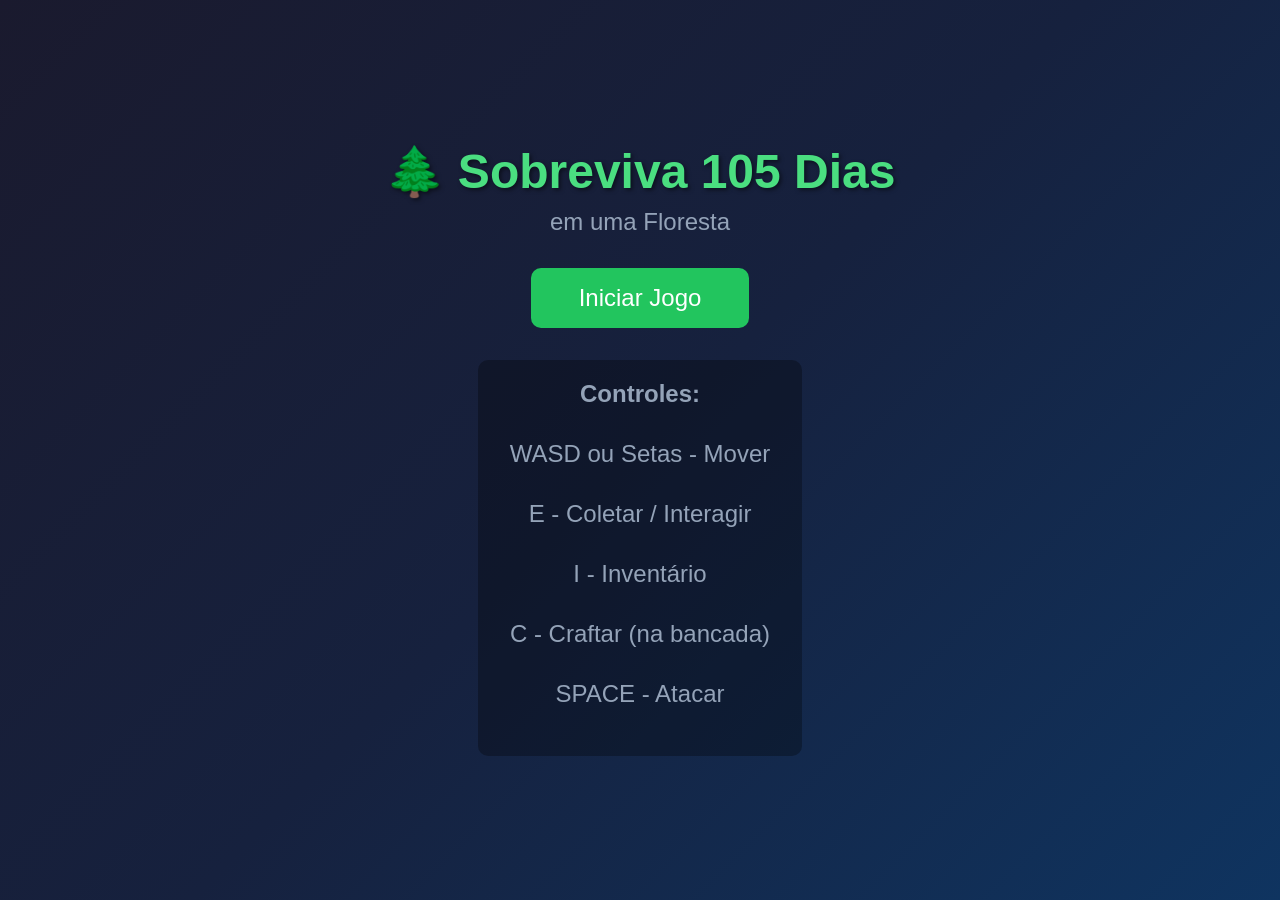
==== jogo/index.html @ 5883d492 "v1.11.3: criança resgatada agora aparece no mapa (x,y da cela)" ====
<!DOCTYPE html>
<html lang="pt-BR">
<head>
    <meta charset="UTF-8">
    <meta name="viewport" content="width=device-width, initial-scale=1.0, user-scalable=no">
    <title>Sobreviva 105 Dias em uma Floresta</title>
    <link rel="stylesheet" href="css/style.css">
    <link rel="manifest" href="../manifest.json">
    <meta name="theme-color" content="#22c55e">
    <meta name="apple-mobile-web-app-capable" content="yes">
    <meta name="apple-mobile-web-app-status-bar-style" content="black-translucent">
    <meta name="apple-mobile-web-app-title" content="Sobreviva 105">
    <link rel="apple-touch-icon" href="assets/icons/icon-192.png">
</head>
<body>
    <div id="game-container">
        <!-- Tela de Início -->
        <div id="start-screen">
            <h1>🌲 Sobreviva 105 Dias</h1>
            <p>em uma Floresta</p>
            <button id="start-btn">Iniciar Jogo</button>
            <button id="load-btn" class="hidden">Continuar Jogo</button>
            <div class="controls-info">
                <p><strong>Controles:</strong></p>
                <p>WASD ou Setas - Mover</p>
                <p>E - Coletar / Interagir</p>
                <p>I - Inventário</p>
                <p>C - Craftar (na bancada)</p>
                <p>SPACE - Atacar</p>
            </div>
        </div>

        <!-- Canvas do Jogo -->
        <canvas id="game-canvas" style="position: absolute; top: 0; left: 0; z-index: 1;"></canvas>

        <!-- UI do Jogo -->
        <div id="game-ui" class="hidden">
            <!-- Status Bars -->
            <div id="status-bars">
                <div class="status-bar">
                    <span class="label">❤️ Vida</span>
                    <div class="bar-container">
                        <div id="health-bar" class="bar health"></div>
                    </div>
                    <span id="health-value">100</span>
                </div>
                <div class="status-bar">
                    <span class="label">🍖 Fome</span>
                    <div class="bar-container">
                        <div id="hunger-bar" class="bar hunger"></div>
                    </div>
                    <span id="hunger-value">100</span>
                </div>
                <div class="status-bar">
                    <span class="label">💧 Sede</span>
                    <div class="bar-container">
                        <div id="thirst-bar" class="bar thirst"></div>
                    </div>
                    <span id="thirst-value">100</span>
                </div>
            </div>

            <!-- Day/Night Cycle -->
            <div id="time-display">
                <div id="day-counter">Dia: 1</div>
                <div id="time-icon">☀️</div>
                <div id="night-counter">Noites: 0</div>
            </div>

            <!-- Children Rescued -->
            <div id="children-display">
                <span>👧 Crianças: </span>
                <span id="children-count">0</span>
                <span>/ 6</span>
            </div>

            <!-- Quick Inventory -->
            <div id="quick-inventory">
                <div class="inventory-slot" data-slot="0"></div>
                <div class="inventory-slot" data-slot="1"></div>
                <div class="inventory-slot" data-slot="2"></div>
                <div class="inventory-slot" data-slot="3"></div>
                <div class="inventory-slot" data-slot="4"></div>
            </div>

            <!-- Minimap -->
            <canvas id="minimap" width="150" height="150"></canvas>

            <!-- Interaction Prompt -->
            <div id="interaction-prompt" class="hidden">
                Pressione <strong>E</strong> para interagir
            </div>

            <!-- Help Button -->
            <button id="help-btn">❓</button>

            <!-- Help Screen -->
            <div id="help-screen" class="hidden">
                <div class="help-panel">
                    <button class="help-close-x" id="close-help-x">✕</button>
                    <h2>❓ Ajuda</h2>
                    <div class="help-content">
                        <div class="help-section">
                            <h3>🎮 Controles</h3>
                            <div class="help-grid">
                                <div class="help-key">WASD / Setas</div><div class="help-desc">Mover</div>
                                <div class="help-key">E</div><div class="help-desc">Coletar / Interagir</div>
                                <div class="help-key">I</div><div class="help-desc">Inventário</div>
                                <div class="help-key">C</div><div class="help-desc">Craftar (na bancada)</div>
                                <div class="help-key">SPACE</div><div class="help-desc">Atacar</div>
                                <div class="help-key">ESC</div><div class="help-desc">Pausar</div>
                            </div>
                        </div>
                        <div class="help-section">
                            <h3>💡 Dicas</h3>
                            <ul>
                                <li>Interaja com <strong>árvores</strong> para cortar madeira</li>
                                <li>Interaja com <strong>pedras</strong> para coletar pedras</li>
                                <li>Interaja com <strong>arbustos</strong> para colher frutas</li>
                                <li>Interaja com <strong>grama alta</strong> para coletar fibra</li>
                                <li>Interaja com <strong>lagoas</strong> para beber água</li>
                                <li>Resgate as <strong>crianças</strong> perdidas na floresta</li>
                                <li>Crafte <strong>ferramentas</strong> para sobreviver</li>
                                <li>Construa <strong>cabanas</strong> para abrigar crianças</li>
                            </ul>
                        </div>
                        <div class="help-section help-credits">
                            <p><strong>Sobreviva 105 Dias em uma Floresta</strong></p>
                            <p>Versão <span id="game-version">1.11.3</span></p>
                            <p>Desenvolvido por <strong>Cláudio Torcato</strong></p>
                            <p>Idealizado por <strong>Eloá Torcato</strong></p>
                        </div>
                    </div>
                    <button id="close-help-btn">Fechar</button>
                </div>
            </div>
        </div>

        <!-- Inventory Screen -->
        <div id="inventory-screen" class="hidden">
            <div class="inventory-panel">
                <button class="inventory-close-x" id="close-inventory-x">✕</button>
                <h2>🎒 Inventário</h2>
                <div id="inventory-grid"></div>
                <div id="item-details">
                    <h3>Detalhes</h3>
                    <p id="item-name">Nenhum item selecionado</p>
                    <p id="item-description"></p>
                    <button id="use-item-btn" class="hidden">Usar</button>
                </div>
                <button id="close-inventory-btn">Fechar (I)</button>
            </div>
        </div>

        <!-- Crafting Screen -->
        <div id="crafting-screen" class="hidden">
            <div class="crafting-panel">
                <h2>🔨 Bancada de Trabalho</h2>
                <div class="crafting-layout">
                    <div id="recipe-list" class="recipe-list"></div>
                    <div id="recipe-detail" class="recipe-detail">
                        <p class="recipe-placeholder">Selecione uma receita para ver os detalhes</p>
                    </div>
                </div>
                <button id="close-crafting-btn">Fechar (C)</button>
            </div>
        </div>

        <!-- Cabin Screen -->
        <div id="cabin-screen" class="hidden">
            <div class="cabin-panel">
                <h2>🏠 Cabana</h2>
                <div class="cabin-layout">
                    <div class="cabin-section">
                        <h3>📦 Estoque da Cabana</h3>
                        <div id="cabin-storage-list" class="cabin-list"></div>
                    </div>
                    <div class="cabin-section">
                        <h3>👧 Crianças na Cabana</h3>
                        <div id="cabin-children-list" class="cabin-list"></div>
                        <h3>👣 Crianças Seguindo</h3>
                        <div id="cabin-following-list" class="cabin-list"></div>
                    </div>
                    <div class="cabin-section">
                        <h3>🎒 Seu Inventário</h3>
                        <div id="cabin-inventory-list" class="cabin-list"></div>
                    </div>
                </div>
                <button id="close-cabin-btn">Fechar</button>
            </div>
        </div>

        <!-- Pause Menu -->
        <div id="pause-menu" class="hidden">
            <div class="menu-panel">
                <h2>⏸️ Pausado</h2>
                <button id="resume-btn">Continuar</button>
                <button id="save-btn">Salvar</button>
                <button id="quit-btn">Sair</button>
            </div>
        </div>
    </div>

    <!-- Scripts -->
    <script src="js/utils.js"></script>
    <script src="js/input.js"></script>
    <script src="js/audio.js"></script>
    <script src="js/touch.js"></script>
    <script src="js/time.js"></script>
    <script src="js/inventory.js"></script>
    <script src="js/player.js"></script>
    <script src="js/world.js"></script>
    <script src="js/ui.js"></script>
    <script src="js/crafting.js"></script>
    <script src="js/cabin.js"></script>
    <script src="js/save.js"></script>
    <script src="js/game.js"></script>
    <script src="js/main.js"></script>
    <script>
        if ('serviceWorker' in navigator) {
            navigator.serviceWorker.register('../sw.js').catch(() => {});
        }
    </script>
</body>
</html>
---- jogo/css/style.css ----
/* Reset and Base */
* {
    margin: 0;
    padding: 0;
    box-sizing: border-box;
}

body {
    font-family: 'Segoe UI', Tahoma, Geneva, Verdana, sans-serif;
    background-color: #1a1a2e;
    color: #fff;
    overflow: hidden;
}

/* Game Container */
#game-container {
    width: 100vw;
    height: 100vh;
    position: relative;
}

/* Canvas */
#game-canvas {
    display: block;
    background-color: #2d5a27;
    image-rendering: pixelated;
}

/* Start Screen */
#start-screen {
    position: absolute;
    top: 0;
    left: 0;
    width: 100%;
    height: 100%;
    display: flex;
    flex-direction: column;
    justify-content: center;
    align-items: center;
    background: linear-gradient(135deg, #1a1a2e 0%, #16213e 50%, #0f3460 100%);
    z-index: 100;
}

#start-screen h1 {
    font-size: 3rem;
    color: #4ade80;
    text-shadow: 2px 2px 4px rgba(0,0,0,0.5);
    margin-bottom: 0.5rem;
}

#start-screen p {
    font-size: 1.5rem;
    color: #94a3b8;
    margin-bottom: 2rem;
}

#start-btn {
    padding: 1rem 3rem;
    font-size: 1.5rem;
    background-color: #22c55e;
    color: white;
    border: none;
    border-radius: 10px;
    cursor: pointer;
    transition: all 0.3s ease;
    margin-bottom: 2rem;
}

#start-btn:hover {
    background-color: #16a34a;
    transform: scale(1.05);
}

#load-btn {
    padding: 0.8rem 2.5rem;
    font-size: 1.2rem;
    background-color: #3b82f6;
    color: white;
    border: none;
    border-radius: 10px;
    cursor: pointer;
    transition: all 0.3s ease;
    margin-bottom: 2rem;
}

#load-btn:hover {
    background-color: #2563eb;
    transform: scale(1.05);
}

#load-btn.hidden {
    display: none;
}

.controls-info {
    background-color: rgba(0,0,0,0.3);
    padding: 1rem 2rem;
    border-radius: 10px;
    text-align: center;
}

.controls-info p {
    font-size: 1rem;
    margin: 0.3rem 0;
}

/* Game UI */
#game-ui {
    position: absolute;
    top: 0;
    left: 0;
    width: 100%;
    height: 100%;
    pointer-events: none;
    z-index: 2;
}

#game-ui > * {
    pointer-events: auto;
}

/* Status Bars */
#status-bars {
    position: absolute;
    top: 20px;
    left: 20px;
    display: flex;
    flex-direction: column;
    gap: 10px;
}

.status-bar {
    display: flex;
    align-items: center;
    gap: 10px;
    background-color: rgba(0,0,0,0.6);
    padding: 8px 12px;
    border-radius: 8px;
}

.status-bar .label {
    width: 80px;
    font-size: 0.9rem;
}

.bar-container {
    width: 150px;
    height: 20px;
    background-color: #374151;
    border-radius: 10px;
    overflow: hidden;
}

.bar {
    height: 100%;
    transition: width 0.3s ease;
}

.bar.health { background-color: #ef4444; }
.bar.hunger { background-color: #f97316; }
.bar.thirst { background-color: #3b82f6; }

.status-bar span:last-child {
    width: 35px;
    text-align: right;
    font-weight: bold;
}

/* Time Display */
#time-display {
    position: absolute;
    top: 20px;
    left: 50%;
    transform: translateX(-50%);
    display: flex;
    align-items: center;
    gap: 20px;
    background-color: rgba(0,0,0,0.6);
    padding: 10px 20px;
    border-radius: 10px;
}

#time-icon {
    font-size: 2rem;
}

#day-counter, #night-counter {
    font-size: 1.1rem;
    font-weight: bold;
}

/* Children Display */
#children-display {
    position: absolute;
    top: 20px;
    right: 200px;
    background-color: rgba(0,0,0,0.6);
    padding: 10px 15px;
    border-radius: 10px;
    font-size: 1.1rem;
}

#children-count {
    color: #f472b6;
    font-weight: bold;
    font-size: 1.3rem;
}

/* Quick Inventory */
#quick-inventory {
    position: absolute;
    bottom: 20px;
    left: 50%;
    transform: translateX(-50%);
    display: flex;
    gap: 8px;
}

.inventory-slot {
    width: 60px;
    height: 60px;
    background-color: rgba(0,0,0,0.6);
    border: 2px solid #4b5563;
    border-radius: 8px;
    display: flex;
    justify-content: center;
    align-items: center;
    font-size: 1.5rem;
    cursor: pointer;
    transition: all 0.2s ease;
}

.inventory-slot:hover {
    border-color: #60a5fa;
}

.inventory-slot.selected {
    border-color: #fbbf24;
    background-color: rgba(251, 191, 36, 0.2);
}

/* Minimap */
#minimap {
    position: absolute;
    bottom: 20px;
    right: 20px;
    border: 3px solid #4b5563;
    border-radius: 8px;
    background-color: rgba(0,0,0,0.5);
}

/* Interaction Prompt */
#interaction-prompt {
    position: absolute;
    bottom: 100px;
    left: 50%;
    transform: translateX(-50%);
    background-color: rgba(0,0,0,0.8);
    padding: 10px 20px;
    border-radius: 8px;
    font-size: 1rem;
}

/* Help Button */
#help-btn {
    position: absolute;
    top: 20px;
    right: 20px;
    width: 40px;
    height: 40px;
    border-radius: 50%;
    background-color: rgba(0,0,0,0.6);
    border: 2px solid #6b7280;
    color: #fff;
    font-size: 1.2rem;
    cursor: pointer;
    z-index: 55;
    transition: all 0.2s ease;
    display: flex;
    align-items: center;
    justify-content: center;
}

#help-btn:hover {
    background-color: rgba(0,0,0,0.8);
    border-color: #60a5fa;
    transform: scale(1.1);
}

/* Help Screen */
#help-screen {
    position: absolute;
    top: 0;
    left: 0;
    width: 100%;
    height: 100%;
    background-color: rgba(0,0,0,0.8);
    display: flex;
    justify-content: center;
    align-items: center;
    z-index: 60;
}

.help-panel {
    background-color: #1f2937;
    padding: 30px;
    border-radius: 15px;
    min-width: 450px;
    max-width: 600px;
    max-height: 80vh;
    overflow-y: auto;
    position: relative;
}

.help-panel h2 {
    color: #60a5fa;
    text-align: center;
    margin-bottom: 20px;
}

.help-close-x {
    position: absolute;
    top: 10px;
    right: 15px;
    background: none;
    border: none;
    color: #9ca3af;
    font-size: 1.5rem;
    cursor: pointer;
}

.help-close-x:hover {
    color: #fff;
}

.help-section {
    margin-bottom: 20px;
}

.help-section h3 {
    color: #f59e0b;
    margin-bottom: 10px;
    font-size: 1.1rem;
}

.help-grid {
    display: grid;
    grid-template-columns: 120px 1fr;
    gap: 6px 12px;
}

.help-key {
    background-color: #374151;
    padding: 4px 10px;
    border-radius: 6px;
    font-family: monospace;
    font-weight: bold;
    text-align: center;
    color: #e5e7eb;
}

.help-desc {
    color: #d1d5db;
    display: flex;
    align-items: center;
}

.help-section ul {
    list-style: none;
    padding: 0;
}

.help-section li {
    color: #d1d5db;
    padding: 3px 0;
    font-size: 0.95rem;
}

.help-section li::before {
    content: '▸ ';
    color: #4ade80;
}

.help-credits {
    text-align: center;
    background-color: #111827;
    border-radius: 10px;
    padding: 15px;
}

.help-credits p {
    color: #9ca3af;
    margin: 4px 0;
    font-size: 0.9rem;
}

.help-credits p:first-child {
    color: #e5e7eb;
    font-size: 1rem;
    margin-bottom: 5px;
}

#close-help-btn {
    width: 100%;
    padding: 10px;
    background-color: #374151;
    color: #e5e7eb;
    border: 1px solid #4b5563;
    border-radius: 8px;
    cursor: pointer;
    font-size: 1rem;
}

#close-help-btn:hover {
    background-color: #4b5563;
}

/* Inventory Screen */
#inventory-screen {
    position: absolute;
    top: 0;
    left: 0;
    width: 100%;
    height: 100%;
    background-color: rgba(0,0,0,0.8);
    display: flex;
    justify-content: center;
    align-items: center;
    z-index: 50;
}

.inventory-panel {
    background-color: #1f2937;
    padding: 30px;
    border-radius: 15px;
    display: flex;
    flex-direction: column;
    gap: 20px;
    max-height: 80vh;
    overflow-y: auto;
    position: relative;
}

/* Botão fechar (X) fixo no canto superior direito */
.inventory-close-x {
    position: absolute;
    top: 10px;
    right: 10px;
    width: 36px;
    height: 36px;
    border-radius: 50%;
    border: 2px solid #ef4444;
    background: rgba(239, 68, 68, 0.2);
    color: #ef4444;
    font-size: 1.2rem;
    font-weight: bold;
    cursor: pointer;
    display: flex;
    justify-content: center;
    align-items: center;
    z-index: 60;
    transition: background 0.2s;
    -webkit-tap-highlight-color: transparent;
    touch-action: manipulation;
}

.inventory-close-x:active {
    background: rgba(239, 68, 68, 0.5);
}

.inventory-panel h2 {
    margin-bottom: 20px;
    color: #60a5fa;
}

#inventory-grid {
    display: grid;
    grid-template-columns: repeat(5, 60px);
    grid-template-rows: repeat(3, 60px);
    gap: 8px;
}

#item-details {
    width: 200px;
    padding: 15px;
    background-color: #111827;
    border-radius: 10px;
}

#item-details h3 {
    color: #9ca3af;
    margin-bottom: 10px;
}

#item-name {
    font-size: 1.2rem;
    font-weight: bold;
    margin-bottom: 10px;
}

#item-description {
    color: #9ca3af;
    font-size: 0.9rem;
    margin-bottom: 15px;
}

#use-item-btn, #close-inventory-btn {
    padding: 10px 20px;
    font-size: 1rem;
    background-color: #3b82f6;
    color: white;
    border: none;
    border-radius: 8px;
    cursor: pointer;
    transition: background-color 0.2s;
}

#use-item-btn:hover, #close-inventory-btn:hover {
    background-color: #2563eb;
}

/* Pause Menu */
#pause-menu {
    position: absolute;
    top: 0;
    left: 0;
    width: 100%;
    height: 100%;
    background-color: rgba(0,0,0,0.8);
    display: flex;
    justify-content: center;
    align-items: center;
    z-index: 60;
}

.menu-panel {
    background-color: #1f2937;
    padding: 40px;
    border-radius: 15px;
    text-align: center;
}

.menu-panel h2 {
    margin-bottom: 30px;
    font-size: 2rem;
}

.menu-panel button {
    display: block;
    width: 200px;
    padding: 15px;
    margin: 10px auto;
    font-size: 1.1rem;
    background-color: #374151;
    color: white;
    border: none;
    border-radius: 8px;
    cursor: pointer;
    transition: background-color 0.2s;
}

.menu-panel button:hover {
    background-color: #4b5563;
}

/* Crafting Screen */
#crafting-screen {
    position: absolute;
    top: 0;
    left: 0;
    width: 100%;
    height: 100%;
    background-color: rgba(0,0,0,0.8);
    display: flex;
    justify-content: center;
    align-items: center;
    z-index: 50;
}

.crafting-panel {
    background-color: #1f2937;
    padding: 30px;
    border-radius: 15px;
    display: flex;
    flex-direction: column;
    gap: 20px;
    min-width: 500px;
    max-width: 700px;
}

.crafting-panel h2 {
    color: #f59e0b;
    text-align: center;
}

.crafting-layout {
    display: flex;
    gap: 20px;
    min-height: 300px;
}

.recipe-list {
    flex: 1;
    display: flex;
    flex-direction: column;
    gap: 8px;
    max-height: 350px;
    overflow-y: auto;
    padding-right: 8px;
}

.recipe-item {
    background-color: #374151;
    border: 2px solid #4b5563;
    border-radius: 8px;
    padding: 10px 12px;
    cursor: pointer;
    transition: all 0.2s ease;
}

.recipe-item:hover {
    border-color: #f59e0b;
    background-color: #4b5563;
}

.recipe-item.disabled {
    opacity: 0.5;
    cursor: not-allowed;
}

.recipe-item.disabled:hover {
    border-color: #4b5563;
    background-color: #374151;
}

.recipe-header {
    display: flex;
    justify-content: space-between;
    align-items: center;
    margin-bottom: 6px;
}

.recipe-name {
    font-weight: bold;
    font-size: 1rem;
}

.recipe-qty {
    color: #f59e0b;
    font-size: 0.85rem;
}

.recipe-ingredients {
    display: flex;
    gap: 8px;
    flex-wrap: wrap;
}

.recipe-ingredient {
    font-size: 0.8rem;
    padding: 2px 6px;
    border-radius: 4px;
    background-color: #1f2937;
}

.recipe-ingredient.enough {
    color: #4ade80;
}

.recipe-ingredient.missing {
    color: #ef4444;
}

.recipe-detail {
    flex: 1;
    background-color: #111827;
    border-radius: 10px;
    padding: 20px;
    display: flex;
    flex-direction: column;
    align-items: center;
    justify-content: center;
}

.recipe-placeholder {
    color: #6b7280;
    text-align: center;
}

.recipe-detail h3 {
    font-size: 1.3rem;
    margin-bottom: 8px;
}

.recipe-desc {
    color: #9ca3af;
    font-size: 0.9rem;
    margin-bottom: 12px;
    text-align: center;
}

.recipe-result-qty {
    color: #f59e0b;
    font-size: 0.85rem;
    margin-bottom: 12px;
}

.recipe-detail-ingredients {
    width: 100%;
    margin-bottom: 16px;
}

.detail-ingredient {
    padding: 4px 0;
    font-size: 0.95rem;
    border-bottom: 1px solid #374151;
}

.detail-ingredient.enough {
    color: #4ade80;
}

.detail-ingredient.missing {
    color: #ef4444;
}

#craft-btn {
    padding: 10px 30px;
    font-size: 1.1rem;
    background-color: #f59e0b;
    color: #1f2937;
    border: none;
    border-radius: 8px;
    cursor: pointer;
    font-weight: bold;
    transition: background-color 0.2s;
}

#craft-btn:hover {
    background-color: #d97706;
}

#craft-btn.disabled {
    background-color: #4b5563;
    color: #9ca3af;
    cursor: not-allowed;
}

#close-crafting-btn {
    padding: 10px 20px;
    font-size: 1rem;
    background-color: #374151;
    color: white;
    border: none;
    border-radius: 8px;
    cursor: pointer;
    transition: background-color 0.2s;
    align-self: center;
}

#close-crafting-btn:hover {
    background-color: #4b5563;
}

/* Cabin Screen */
#cabin-screen {
    position: absolute;
    top: 0;
    left: 0;
    width: 100%;
    height: 100%;
    background-color: rgba(0,0,0,0.8);
    display: flex;
    justify-content: center;
    align-items: center;
    z-index: 50;
}

.cabin-panel {
    background-color: #1f2937;
    padding: 30px;
    border-radius: 15px;
    display: flex;
    flex-direction: column;
    gap: 20px;
    min-width: 500px;
    max-width: 800px;
    max-height: 80vh;
    overflow-y: auto;
    position: relative;
}

.cabin-panel h2 {
    color: #a78bfa;
    text-align: center;
}

.cabin-layout {
    display: flex;
    gap: 16px;
    flex-wrap: wrap;
}

.cabin-section {
    flex: 1;
    min-width: 200px;
    background-color: #111827;
    border-radius: 10px;
    padding: 14px;
}

.cabin-section h3 {
    color: #9ca3af;
    font-size: 0.9rem;
    margin-bottom: 10px;
}

.cabin-list {
    display: flex;
    flex-direction: column;
    gap: 6px;
    max-height: 200px;
    overflow-y: auto;
}

.cabin-empty {
    color: #6b7280;
    font-size: 0.85rem;
    text-align: center;
    padding: 8px;
}

.cabin-item, .cabin-child {
    display: flex;
    justify-content: space-between;
    align-items: center;
    background-color: #1f2937;
    padding: 6px 10px;
    border-radius: 6px;
    font-size: 0.85rem;
}

.child-status {
    color: #9ca3af;
    font-size: 0.75rem;
}

.cabin-item-btn {
    padding: 4px 10px;
    border: none;
    border-radius: 4px;
    font-size: 0.8rem;
    cursor: pointer;
    transition: background 0.2s;
}

.cabin-item-btn.deposit {
    background-color: #3b82f6;
    color: white;
}

.cabin-item-btn.deposit:hover {
    background-color: #2563eb;
}

.cabin-item-btn.withdraw {
    background-color: #f59e0b;
    color: #1f2937;
}

.cabin-item-btn.withdraw:hover {
    background-color: #d97706;
}

.cabin-item-btn.send-child {
    background-color: #22c55e;
    color: white;
}

.cabin-item-btn.send-child:hover {
    background-color: #16a34a;
}

.cabin-item-btn.call-child {
    background-color: #ef4444;
    color: white;
}

.cabin-item-btn.call-child:hover {
    background-color: #dc2626;
}

/* Utility Classes */
.hidden {
    display: none !important;
}

/* Night Overlay */
#night-overlay {
    position: absolute;
    top: 0;
    left: 0;
    width: 100%;
    height: 100%;
    background-color: rgba(0, 0, 50, 0.5);
    pointer-events: none;
    opacity: 0;
    transition: opacity 1s ease;
}

/* Touch Controls */
#touch-controls {
    display: none;
    position: fixed;
    top: 0;
    left: 0;
    width: 100%;
    height: 100%;
    pointer-events: none;
    z-index: 1000;
}

#touch-controls.game-started {
    display: block;
}

/* Joystick */
#joystick-container {
    position: absolute;
    bottom: 100px;
    left: 40px;
    width: 150px;
    height: 150px;
    pointer-events: auto;
}

#joystick {
    width: 120px;
    height: 120px;
    background: rgba(255, 255, 255, 0.15);
    border: 3px solid rgba(255, 255, 255, 0.3);
    border-radius: 50%;
    position: absolute;
    top: 50%;
    left: 50%;
    transform: translate(-50%, -50%);
    display: flex;
    justify-content: center;
    align-items: center;
}

#joystick.active {
    background: rgba(255, 255, 255, 0.25);
    border-color: rgba(255, 255, 255, 0.5);
}

#joystick-knob {
    width: 50px;
    height: 50px;
    background: radial-gradient(circle, rgba(255, 255, 255, 0.9) 0%, rgba(255, 255, 255, 0.7) 100%);
    border-radius: 50%;
    box-shadow: 0 4px 15px rgba(0, 0, 0, 0.3);
    transition: transform 0.1s ease-out;
}

/* Action Buttons */
#action-buttons {
    position: absolute;
    bottom: 80px;
    right: 30px;
    display: flex;
    flex-direction: column;
    gap: 15px;
    pointer-events: auto;
}

.action-btn {
    width: 80px;
    height: 80px;
    border-radius: 50%;
    border: 3px solid rgba(255, 255, 255, 0.4);
    background: rgba(0, 0, 0, 0.4);
    color: white;
    display: flex;
    flex-direction: column;
    justify-content: center;
    align-items: center;
    cursor: pointer;
    transition: all 0.15s ease;
    -webkit-tap-highlight-color: transparent;
    touch-action: manipulation;
}

.action-btn:active {
    transform: scale(0.95);
    background: rgba(255, 255, 255, 0.2);
}

.action-btn .btn-icon {
    font-size: 1.8rem;
    line-height: 1;
}

.action-btn .btn-label {
    font-size: 0.7rem;
    margin-top: 4px;
    opacity: 0.9;
}

/* Specific button colors */
#btn-attack {
    background: rgba(220, 38, 38, 0.5);
    border-color: rgba(220, 38, 38, 0.7);
}

#btn-attack:active {
    background: rgba(220, 38, 38, 0.8);
}

#btn-interact {
    background: rgba(34, 197, 94, 0.5);
    border-color: rgba(34, 197, 94, 0.7);
}

#btn-interact:active {
    background: rgba(34, 197, 94, 0.8);
}

#btn-craft {
    background: rgba(245, 158, 11, 0.5);
    border-color: rgba(245, 158, 11, 0.7);
}

#btn-craft:active {
    background: rgba(245, 158, 11, 0.8);
}

#btn-inventory {
    background: rgba(59, 130, 246, 0.5);
    border-color: rgba(59, 130, 246, 0.7);
}

#btn-inventory:active {
    background: rgba(59, 130, 246, 0.8);
}

/* Auxiliary Buttons */
#aux-buttons {
    position: absolute;
    top: 15px;
    right: 15px;
    display: flex;
    gap: 10px;
    pointer-events: auto;
}

.aux-btn {
    width: 50px;
    height: 50px;
    border-radius: 12px;
    border: 2px solid rgba(255, 255, 255, 0.3);
    background: rgba(0, 0, 0, 0.4);
    color: white;
    display: flex;
    justify-content: center;
    align-items: center;
    font-size: 1.5rem;
    cursor: pointer;
    transition: all 0.15s ease;
    -webkit-tap-highlight-color: transparent;
    touch-action: manipulation;
}

.aux-btn:active {
    transform: scale(0.95);
    background: rgba(255, 255, 255, 0.2);
}

/* Touch Indicator */
#touch-indicator {
    position: absolute;
    bottom: 20px;
    left: 50%;
    transform: translateX(-50%);
    background: rgba(0, 0, 0, 0.7);
    padding: 10px 20px;
    border-radius: 20px;
    color: #4ade80;
    font-size: 0.9rem;
    animation: pulse 2s infinite;
    pointer-events: none;
}

/* Responsive adjustments for touch */
@media (hover: none) and (pointer: coarse) {
    /* Esconder instruções de teclado em dispositivos touch */
    .controls-info {
        display: none;
    }
    
    /* Ajustar interface do jogo */
    #game-ui {
        pointer-events: auto;
    }
    
    /* Ajustar tamanhos em telas pequenas */
    @media (max-width: 600px) {
        .action-btn {
            width: 70px;
            height: 70px;
        }
        
        .action-btn .btn-icon {
            font-size: 1.5rem;
        }
        
        #joystick-container {
            bottom: 80px;
            left: 20px;
            width: 130px;
            height: 130px;
        }
        
        #joystick {
            width: 100px;
            height: 100px;
        }
        
        #joystick-knob {
            width: 40px;
            height: 40px;
        }
        
        #action-buttons {
            bottom: 60px;
            right: 15px;
            gap: 10px;
        }
    }
}

/* Estilo para tela inicial em touch */
#start-screen .controls-info::after {
    content: ' ou use os controles touch na tela';
    display: none;
}

@media (hover: none) and (pointer: coarse) {
    #start-screen .controls-info::after {
        display: inline;
        color: #4ade80;
        margin-top: 10px;
    }
    
    /* Mover help-btn para o lado esquerdo para não sobrepor o botão de pausa */
    #help-btn {
        top: 15px;
        right: auto;
        left: 15px;
        width: 50px;
        height: 50px;
        border-radius: 12px;
        border: 2px solid rgba(255, 255, 255, 0.3);
        background: rgba(0, 0, 0, 0.4);
        font-size: 1.5rem;
        z-index: 100;
    }
}

/* Responsive */
@media (max-width: 768px) {
    .status-bar {
        padding: 6px 10px;
        gap: 8px;
    }
    .status-bar .label {
        width: 60px;
        font-size: 0.8rem;
    }
    .bar-container {
        width: 100px;
        height: 16px;
    }
    .status-bar span:last-child {
        width: 30px;
        font-size: 0.8rem;
    }
    
    #time-display {
        padding: 8px 14px;
        gap: 12px;
    }
    #time-icon {
        font-size: 1.5rem;
    }
    #day-counter, #night-counter {
        font-size: 0.9rem;
    }
    
    #children-display {
        right: 160px;
        font-size: 0.9rem;
        padding: 8px 12px;
    }
    
    .inventory-slot {
        width: 50px;
        height: 50px;
    }
    
    #minimap {
        width: 100px;
        height: 100px;
    }
}

@media (max-width: 600px) {
    #status-bars {
        top: 8px;
        left: 8px;
        gap: 3px;
    }
    .status-bar {
        padding: 2px 6px;
        gap: 5px;
    }
    .status-bar .label {
        width: 40px;
        font-size: 0.65rem;
    }
    .bar-container {
        width: 65px;
        height: 10px;
    }
    .status-bar span:last-child {
        width: 24px;
        font-size: 0.65rem;
    }
    
    #time-display {
        top: 8px;
        left: auto;
        right: 65px;
        transform: none;
        padding: 3px 8px;
        gap: 4px;
    }
    #time-icon {
        font-size: 1rem;
    }
    #day-counter, #night-counter {
        font-size: 0.65rem;
    }
    
    #help-btn {
        display: none;
    }
    
    #children-display {
        display: none;
    }
    
    #minimap {
        width: 80px;
        height: 80px;
        bottom: 10px;
        right: 10px;
    }
    
    #quick-inventory {
        gap: 4px;
        bottom: 10px;
    }
    .inventory-slot {
        width: 42px;
        height: 42px;
        font-size: 1.1rem;
    }
    
    #interaction-prompt {
        bottom: 70px;
        font-size: 0.8rem;
        padding: 6px 12px;
    }
}
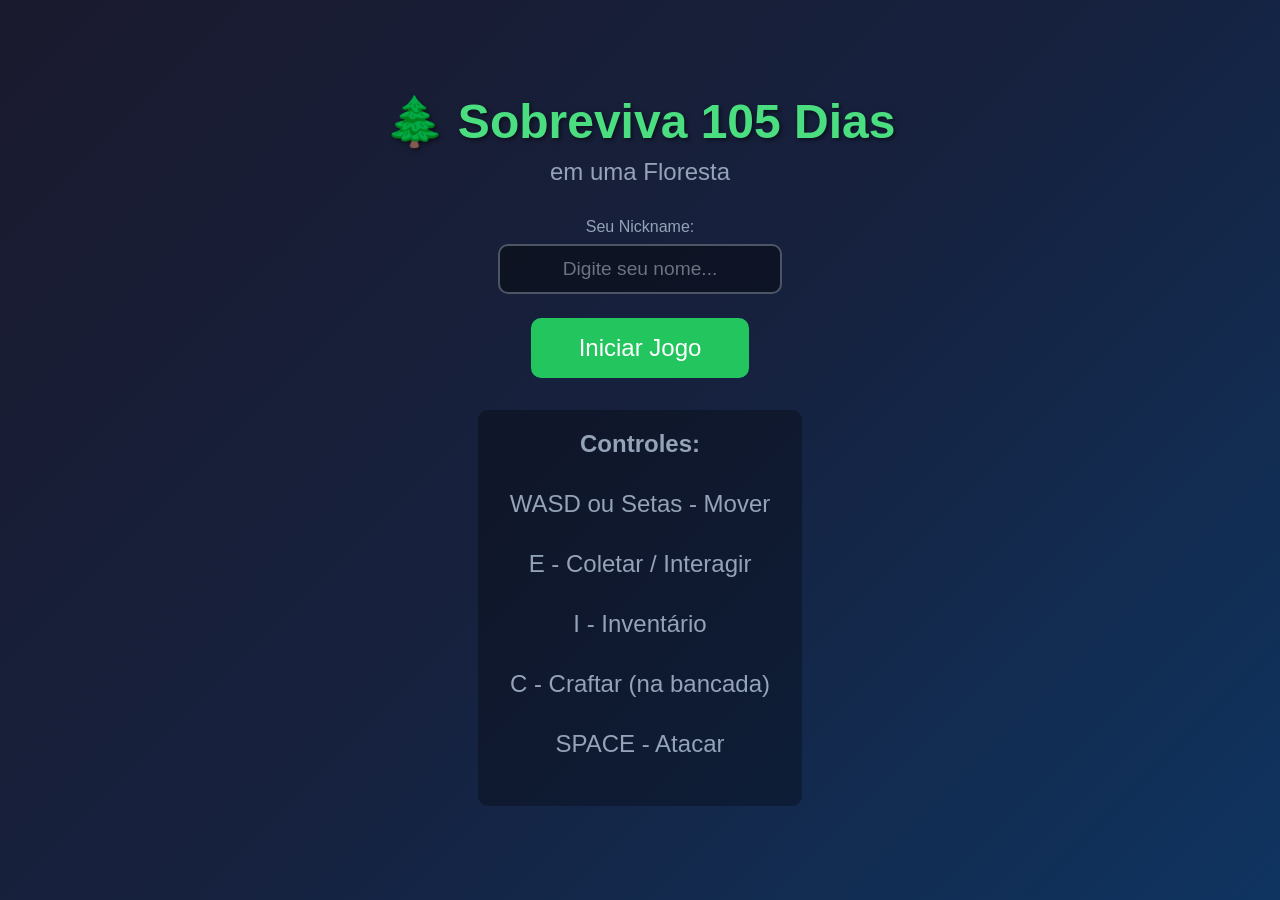
==== commit d8c46a43: "fix: Adicionar campo de nickname no index.html da pasta jogo - Corrige erro CORS que impedia carrega" ====
--- a/jogo/index.html
+++ b/jogo/index.html
@@ -1,225 +1,252 @@
-<!DOCTYPE html>
-<html lang="pt-BR">
-<head>
-    <meta charset="UTF-8">
-    <meta name="viewport" content="width=device-width, initial-scale=1.0, user-scalable=no">
-    <title>Sobreviva 105 Dias em uma Floresta</title>
-    <link rel="stylesheet" href="css/style.css">
-    <link rel="manifest" href="../manifest.json">
-    <meta name="theme-color" content="#22c55e">
-    <meta name="apple-mobile-web-app-capable" content="yes">
-    <meta name="apple-mobile-web-app-status-bar-style" content="black-translucent">
-    <meta name="apple-mobile-web-app-title" content="Sobreviva 105">
-    <link rel="apple-touch-icon" href="assets/icons/icon-192.png">
-</head>
-<body>
-    <div id="game-container">
-        <!-- Tela de Início -->
-        <div id="start-screen">
-            <h1>🌲 Sobreviva 105 Dias</h1>
-            <p>em uma Floresta</p>
-            <button id="start-btn">Iniciar Jogo</button>
-            <button id="load-btn" class="hidden">Continuar Jogo</button>
-            <div class="controls-info">
-                <p><strong>Controles:</strong></p>
-                <p>WASD ou Setas - Mover</p>
-                <p>E - Coletar / Interagir</p>
-                <p>I - Inventário</p>
-                <p>C - Craftar (na bancada)</p>
-                <p>SPACE - Atacar</p>
-            </div>
-        </div>
-
-        <!-- Canvas do Jogo -->
-        <canvas id="game-canvas" style="position: absolute; top: 0; left: 0; z-index: 1;"></canvas>
-
-        <!-- UI do Jogo -->
-        <div id="game-ui" class="hidden">
-            <!-- Status Bars -->
-            <div id="status-bars">
-                <div class="status-bar">
-                    <span class="label">❤️ Vida</span>
-                    <div class="bar-container">
-                        <div id="health-bar" class="bar health"></div>
-                    </div>
-                    <span id="health-value">100</span>
-                </div>
-                <div class="status-bar">
-                    <span class="label">🍖 Fome</span>
-                    <div class="bar-container">
-                        <div id="hunger-bar" class="bar hunger"></div>
-                    </div>
-                    <span id="hunger-value">100</span>
-                </div>
-                <div class="status-bar">
-                    <span class="label">💧 Sede</span>
-                    <div class="bar-container">
-                        <div id="thirst-bar" class="bar thirst"></div>
-                    </div>
-                    <span id="thirst-value">100</span>
-                </div>
-            </div>
-
-            <!-- Day/Night Cycle -->
-            <div id="time-display">
-                <div id="day-counter">Dia: 1</div>
-                <div id="time-icon">☀️</div>
-                <div id="night-counter">Noites: 0</div>
-            </div>
-
-            <!-- Children Rescued -->
-            <div id="children-display">
-                <span>👧 Crianças: </span>
-                <span id="children-count">0</span>
-                <span>/ 6</span>
-            </div>
-
-            <!-- Quick Inventory -->
-            <div id="quick-inventory">
-                <div class="inventory-slot" data-slot="0"></div>
-                <div class="inventory-slot" data-slot="1"></div>
-                <div class="inventory-slot" data-slot="2"></div>
-                <div class="inventory-slot" data-slot="3"></div>
-                <div class="inventory-slot" data-slot="4"></div>
-            </div>
-
-            <!-- Minimap -->
-            <canvas id="minimap" width="150" height="150"></canvas>
-
-            <!-- Interaction Prompt -->
-            <div id="interaction-prompt" class="hidden">
-                Pressione <strong>E</strong> para interagir
-            </div>
-
-            <!-- Help Button -->
-            <button id="help-btn">❓</button>
-
-            <!-- Help Screen -->
-            <div id="help-screen" class="hidden">
-                <div class="help-panel">
-                    <button class="help-close-x" id="close-help-x">✕</button>
-                    <h2>❓ Ajuda</h2>
-                    <div class="help-content">
-                        <div class="help-section">
-                            <h3>🎮 Controles</h3>
-                            <div class="help-grid">
-                                <div class="help-key">WASD / Setas</div><div class="help-desc">Mover</div>
-                                <div class="help-key">E</div><div class="help-desc">Coletar / Interagir</div>
-                                <div class="help-key">I</div><div class="help-desc">Inventário</div>
-                                <div class="help-key">C</div><div class="help-desc">Craftar (na bancada)</div>
-                                <div class="help-key">SPACE</div><div class="help-desc">Atacar</div>
-                                <div class="help-key">ESC</div><div class="help-desc">Pausar</div>
-                            </div>
-                        </div>
-                        <div class="help-section">
-                            <h3>💡 Dicas</h3>
-                            <ul>
-                                <li>Interaja com <strong>árvores</strong> para cortar madeira</li>
-                                <li>Interaja com <strong>pedras</strong> para coletar pedras</li>
-                                <li>Interaja com <strong>arbustos</strong> para colher frutas</li>
-                                <li>Interaja com <strong>grama alta</strong> para coletar fibra</li>
-                                <li>Interaja com <strong>lagoas</strong> para beber água</li>
-                                <li>Resgate as <strong>crianças</strong> perdidas na floresta</li>
-                                <li>Crafte <strong>ferramentas</strong> para sobreviver</li>
-                                <li>Construa <strong>cabanas</strong> para abrigar crianças</li>
-                            </ul>
-                        </div>
-                        <div class="help-section help-credits">
-                            <p><strong>Sobreviva 105 Dias em uma Floresta</strong></p>
-                            <p>Versão <span id="game-version">1.11.3</span></p>
-                            <p>Desenvolvido por <strong>Cláudio Torcato</strong></p>
-                            <p>Idealizado por <strong>Eloá Torcato</strong></p>
-                        </div>
-                    </div>
-                    <button id="close-help-btn">Fechar</button>
-                </div>
-            </div>
-        </div>
-
-        <!-- Inventory Screen -->
-        <div id="inventory-screen" class="hidden">
-            <div class="inventory-panel">
-                <button class="inventory-close-x" id="close-inventory-x">✕</button>
-                <h2>🎒 Inventário</h2>
-                <div id="inventory-grid"></div>
-                <div id="item-details">
-                    <h3>Detalhes</h3>
-                    <p id="item-name">Nenhum item selecionado</p>
-                    <p id="item-description"></p>
-                    <button id="use-item-btn" class="hidden">Usar</button>
-                </div>
-                <button id="close-inventory-btn">Fechar (I)</button>
-            </div>
-        </div>
-
-        <!-- Crafting Screen -->
-        <div id="crafting-screen" class="hidden">
-            <div class="crafting-panel">
-                <h2>🔨 Bancada de Trabalho</h2>
-                <div class="crafting-layout">
-                    <div id="recipe-list" class="recipe-list"></div>
-                    <div id="recipe-detail" class="recipe-detail">
-                        <p class="recipe-placeholder">Selecione uma receita para ver os detalhes</p>
-                    </div>
-                </div>
-                <button id="close-crafting-btn">Fechar (C)</button>
-            </div>
-        </div>
-
-        <!-- Cabin Screen -->
-        <div id="cabin-screen" class="hidden">
-            <div class="cabin-panel">
-                <h2>🏠 Cabana</h2>
-                <div class="cabin-layout">
-                    <div class="cabin-section">
-                        <h3>📦 Estoque da Cabana</h3>
-                        <div id="cabin-storage-list" class="cabin-list"></div>
-                    </div>
-                    <div class="cabin-section">
-                        <h3>👧 Crianças na Cabana</h3>
-                        <div id="cabin-children-list" class="cabin-list"></div>
-                        <h3>👣 Crianças Seguindo</h3>
-                        <div id="cabin-following-list" class="cabin-list"></div>
-                    </div>
-                    <div class="cabin-section">
-                        <h3>🎒 Seu Inventário</h3>
-                        <div id="cabin-inventory-list" class="cabin-list"></div>
-                    </div>
-                </div>
-                <button id="close-cabin-btn">Fechar</button>
-            </div>
-        </div>
-
-        <!-- Pause Menu -->
-        <div id="pause-menu" class="hidden">
-            <div class="menu-panel">
-                <h2>⏸️ Pausado</h2>
-                <button id="resume-btn">Continuar</button>
-                <button id="save-btn">Salvar</button>
-                <button id="quit-btn">Sair</button>
-            </div>
-        </div>
-    </div>
-
-    <!-- Scripts -->
-    <script src="js/utils.js"></script>
-    <script src="js/input.js"></script>
-    <script src="js/audio.js"></script>
-    <script src="js/touch.js"></script>
-    <script src="js/time.js"></script>
-    <script src="js/inventory.js"></script>
-    <script src="js/player.js"></script>
-    <script src="js/world.js"></script>
-    <script src="js/ui.js"></script>
-    <script src="js/crafting.js"></script>
-    <script src="js/cabin.js"></script>
-    <script src="js/save.js"></script>
-    <script src="js/game.js"></script>
-    <script src="js/main.js"></script>
-    <script>
-        if ('serviceWorker' in navigator) {
-            navigator.serviceWorker.register('../sw.js').catch(() => {});
-        }
-    </script>
-</body>
-</html>
+<!DOCTYPE html>
+<html lang="pt-BR">
+<head>
+    <meta charset="UTF-8">
+    <meta name="viewport" content="width=device-width, initial-scale=1.0, user-scalable=no">
+    <title>Sobreviva 105 Dias em uma Floresta</title>
+    <link rel="stylesheet" href="css/style.css">
+    <link rel="manifest" href="../manifest.json">
+    <meta name="theme-color" content="#22c55e">
+    <meta name="apple-mobile-web-app-capable" content="yes">
+    <meta name="apple-mobile-web-app-status-bar-style" content="black-translucent">
+    <meta name="apple-mobile-web-app-title" content="Sobreviva 105">
+    <link rel="apple-touch-icon" href="assets/icons/icon-192.png">
+</head>
+<body>
+    <div id="game-container">
+        <!-- Tela de Início -->
+        <div id="start-screen">
+            <h1>🌲 Sobreviva 105 Dias</h1>
+            <p>em uma Floresta</p>
+            <div class="nickname-container">
+                <label for="nickname-input">Seu Nickname:</label>
+                <input type="text" id="nickname-input" placeholder="Digite seu nome..." maxlength="20">
+            </div>
+            <button id="start-btn">Iniciar Jogo</button>
+            <button id="load-btn" class="hidden">Continuar Jogo</button>
+            <div class="controls-info">
+                <p><strong>Controles:</strong></p>
+                <p>WASD ou Setas - Mover</p>
+                <p>E - Coletar / Interagir</p>
+                <p>I - Inventário</p>
+                <p>C - Craftar (na bancada)</p>
+                <p>SPACE - Atacar</p>
+            </div>
+        </div>
+
+        <!-- Canvas do Jogo -->
+        <canvas id="game-canvas" style="position: absolute; top: 0; left: 0; z-index: 1;"></canvas>
+
+        <!-- UI do Jogo -->
+        <div id="game-ui" class="hidden">
+            <!-- Status Bars -->
+            <div id="status-bars">
+                <div class="status-bar">
+                    <span class="label">❤️ Vida</span>
+                    <div class="bar-container">
+                        <div id="health-bar" class="bar health"></div>
+                    </div>
+                    <span id="health-value">100</span>
+                </div>
+                <div class="status-bar">
+                    <span class="label">🍖 Fome</span>
+                    <div class="bar-container">
+                        <div id="hunger-bar" class="bar hunger"></div>
+                    </div>
+                    <span id="hunger-value">100</span>
+                </div>
+                <div class="status-bar">
+                    <span class="label">💧 Sede</span>
+                    <div class="bar-container">
+                        <div id="thirst-bar" class="bar thirst"></div>
+                    </div>
+                    <span id="thirst-value">100</span>
+                </div>
+            </div>
+
+            <!-- Day/Night Cycle -->
+            <div id="time-display">
+                <div id="day-counter">Dia: 1</div>
+                <div id="time-icon">☀️</div>
+                <div id="night-counter">Noites: 0</div>
+            </div>
+
+            <!-- Children Rescued -->
+            <div id="children-display">
+                <span>👧 Crianças: </span>
+                <span id="children-count">0</span>
+                <span>/ 6</span>
+            </div>
+
+            <!-- Quick Inventory -->
+            <div id="quick-inventory">
+                <div class="inventory-slot" data-slot="0"></div>
+                <div class="inventory-slot" data-slot="1"></div>
+                <div class="inventory-slot" data-slot="2"></div>
+                <div class="inventory-slot" data-slot="3"></div>
+                <div class="inventory-slot" data-slot="4"></div>
+            </div>
+
+            <!-- Minimap -->
+            <canvas id="minimap" width="150" height="150"></canvas>
+
+            <!-- Interaction Prompt -->
+            <div id="interaction-prompt" class="hidden">
+                Pressione <strong>E</strong> para interagir
+            </div>
+
+            <!-- Player Nickname Display -->
+            <div id="player-nickname-display" class="hidden">
+                <span id="player-nickname"></span>
+            </div>
+
+            <!-- Help Button -->
+            <button id="help-btn">❓</button>
+
+            <!-- Help Screen -->
+            <div id="help-screen" class="hidden">
+                <div class="help-panel">
+                    <button class="help-close-x" id="close-help-x">✕</button>
+                    <h2>❓ Ajuda</h2>
+                    <div class="help-content">
+                        <div class="help-section">
+                            <h3>🎮 Controles</h3>
+                            <div class="help-grid">
+                                <div class="help-key">WASD / Setas</div><div class="help-desc">Mover</div>
+                                <div class="help-key">E</div><div class="help-desc">Coletar / Interagir</div>
+                                <div class="help-key">I</div><div class="help-desc">Inventário</div>
+                                <div class="help-key">C</div><div class="help-desc">Craftar (na bancada)</div>
+                                <div class="help-key">SPACE</div><div class="help-desc">Atacar</div>
+                                <div class="help-key">ESC</div><div class="help-desc">Pausar</div>
+                            </div>
+                        </div>
+                        <div class="help-section">
+                            <h3>💡 Dicas</h3>
+                            <ul>
+                                <li>Interaja com <strong>árvores</strong> para cortar madeira</li>
+                                <li>Interaja com <strong>pedras</strong> para coletar pedras</li>
+                                <li>Interaja com <strong>arbustos</strong> para colher frutas</li>
+                                <li>Interaja com <strong>grama alta</strong> para coletar fibra</li>
+                                <li>Interaja com <strong>lagoas</strong> para beber água</li>
+                                <li>Resgate as <strong>crianças</strong> perdidas na floresta</li>
+                                <li>Crafte <strong>ferramentas</strong> para sobreviver</li>
+                                <li>Construa <strong>cabanas</strong> para abrigar crianças</li>
+                            </ul>
+                        </div>
+                        <div class="help-section help-credits">
+                            <p><strong>Sobreviva 105 Dias em uma Floresta</strong></p>
+                            <p>Versão <span id="game-version">1.13.0</span></p>
+                            <p>Desenvolvido por <strong>Cláudio Torcato</strong></p>
+                            <p>Idealizado por <strong>Eloá Torcato</strong></p>
+                        </div>
+                    </div>
+                    <button id="close-help-btn">Fechar</button>
+                </div>
+            </div>
+        </div>
+
+        <!-- Inventory Screen -->
+        <div id="inventory-screen" class="hidden">
+            <div class="inventory-panel">
+                <button class="inventory-close-x" id="close-inventory-x">✕</button>
+                <h2>🎒 Inventário</h2>
+                <div id="inventory-grid"></div>
+                <div id="item-details">
+                    <h3>Detalhes</h3>
+                    <p id="item-name">Nenhum item selecionado</p>
+                    <p id="item-description"></p>
+                    <button id="use-item-btn" class="hidden">Usar</button>
+                </div>
+                <button id="close-inventory-btn">Fechar (I)</button>
+            </div>
+        </div>
+
+        <!-- Crafting Screen -->
+        <div id="crafting-screen" class="hidden">
+            <div class="crafting-panel">
+                <h2>🔨 Bancada de Trabalho</h2>
+                <div class="crafting-layout">
+                    <div id="recipe-list" class="recipe-list"></div>
+                    <div id="recipe-detail" class="recipe-detail">
+                        <p class="recipe-placeholder">Selecione uma receita para ver os detalhes</p>
+                    </div>
+                </div>
+                <button id="close-crafting-btn">Fechar (C)</button>
+            </div>
+        </div>
+
+        <!-- Cabin Screen -->
+        <div id="cabin-screen" class="hidden">
+            <div class="cabin-panel">
+                <h2>🏠 Cabana</h2>
+                <div class="cabin-layout">
+                    <div class="cabin-section">
+                        <h3>📦 Estoque da Cabana</h3>
+                        <div id="cabin-storage-list" class="cabin-list"></div>
+                    </div>
+                    <div class="cabin-section">
+                        <h3>👧 Crianças na Cabana</h3>
+                        <div id="cabin-children-list" class="cabin-list"></div>
+                        <h3>👣 Crianças Seguindo</h3>
+                        <div id="cabin-following-list" class="cabin-list"></div>
+                    </div>
+                    <div class="cabin-section">
+                        <h3>🎒 Seu Inventário</h3>
+                        <div id="cabin-inventory-list" class="cabin-list"></div>
+                    </div>
+                </div>
+                <button id="close-cabin-btn">Fechar</button>
+            </div>
+        </div>
+
+        <!-- Child Bag Screen -->
+        <div id="child-bag-screen" class="hidden">
+            <div class="cabin-panel">
+                <h2>👶 Saco da <span id="child-bag-name"></span></h2>
+                <div class="cabin-layout">
+                    <div class="cabin-section">
+                        <h3>🎒 Saco da Criança</h3>
+                        <div id="child-bag-storage" class="cabin-list"></div>
+                    </div>
+                    <div class="cabin-section">
+                        <h3>🎒 Seu Inventário</h3>
+                        <div id="child-bag-inventory" class="cabin-list"></div>
+                    </div>
+                </div>
+                <button id="close-child-bag-btn">Fechar</button>
+            </div>
+        </div>
+
+        <!-- Pause Menu -->
+        <div id="pause-menu" class="hidden">
+            <div class="menu-panel">
+                <h2>⏸️ Pausado</h2>
+                <button id="resume-btn">Continuar</button>
+                <button id="save-btn">Salvar</button>
+                <button id="quit-btn">Sair</button>
+            </div>
+        </div>
+    </div>
+
+    <!-- Scripts -->
+    <script src="js/utils.js"></script>
+    <script src="js/input.js"></script>
+    <script src="js/audio.js"></script>
+    <script src="js/touch.js"></script>
+    <script src="js/time.js"></script>
+    <script src="js/inventory.js"></script>
+    <script src="js/player.js"></script>
+    <script src="js/world.js"></script>
+    <script src="js/ui.js"></script>
+    <script src="js/crafting.js"></script>
+    <script src="js/cabin.js"></script>
+    <script src="js/save.js"></script>
+    <script src="js/game.js"></script>
+    <script src="js/main.js"></script>
+    <script>
+        if ('serviceWorker' in navigator) {
+            navigator.serviceWorker.register('../sw.js').catch(() => {});
+        }
+    </script>
+</body>
+</html>
--- a/jogo/css/style.css
+++ b/jogo/css/style.css
@@ -1,1285 +1,1358 @@
-/* Reset and Base */
-* {
-    margin: 0;
-    padding: 0;
-    box-sizing: border-box;
-}
-
-body {
-    font-family: 'Segoe UI', Tahoma, Geneva, Verdana, sans-serif;
-    background-color: #1a1a2e;
-    color: #fff;
-    overflow: hidden;
-}
-
-/* Game Container */
-#game-container {
-    width: 100vw;
-    height: 100vh;
-    position: relative;
-}
-
-/* Canvas */
-#game-canvas {
-    display: block;
-    background-color: #2d5a27;
-    image-rendering: pixelated;
-}
-
-/* Start Screen */
-#start-screen {
-    position: absolute;
-    top: 0;
-    left: 0;
-    width: 100%;
-    height: 100%;
-    display: flex;
-    flex-direction: column;
-    justify-content: center;
-    align-items: center;
-    background: linear-gradient(135deg, #1a1a2e 0%, #16213e 50%, #0f3460 100%);
-    z-index: 100;
-}
-
-#start-screen h1 {
-    font-size: 3rem;
-    color: #4ade80;
-    text-shadow: 2px 2px 4px rgba(0,0,0,0.5);
-    margin-bottom: 0.5rem;
-}
-
-#start-screen p {
-    font-size: 1.5rem;
-    color: #94a3b8;
-    margin-bottom: 2rem;
-}
-
-#start-btn {
-    padding: 1rem 3rem;
-    font-size: 1.5rem;
-    background-color: #22c55e;
-    color: white;
-    border: none;
-    border-radius: 10px;
-    cursor: pointer;
-    transition: all 0.3s ease;
-    margin-bottom: 2rem;
-}
-
-#start-btn:hover {
-    background-color: #16a34a;
-    transform: scale(1.05);
-}
-
-#load-btn {
-    padding: 0.8rem 2.5rem;
-    font-size: 1.2rem;
-    background-color: #3b82f6;
-    color: white;
-    border: none;
-    border-radius: 10px;
-    cursor: pointer;
-    transition: all 0.3s ease;
-    margin-bottom: 2rem;
-}
-
-#load-btn:hover {
-    background-color: #2563eb;
-    transform: scale(1.05);
-}
-
-#load-btn.hidden {
-    display: none;
-}
-
-.controls-info {
-    background-color: rgba(0,0,0,0.3);
-    padding: 1rem 2rem;
-    border-radius: 10px;
-    text-align: center;
-}
-
-.controls-info p {
-    font-size: 1rem;
-    margin: 0.3rem 0;
-}
-
-/* Game UI */
-#game-ui {
-    position: absolute;
-    top: 0;
-    left: 0;
-    width: 100%;
-    height: 100%;
-    pointer-events: none;
-    z-index: 2;
-}
-
-#game-ui > * {
-    pointer-events: auto;
-}
-
-/* Status Bars */
-#status-bars {
-    position: absolute;
-    top: 20px;
-    left: 20px;
-    display: flex;
-    flex-direction: column;
-    gap: 10px;
-}
-
-.status-bar {
-    display: flex;
-    align-items: center;
-    gap: 10px;
-    background-color: rgba(0,0,0,0.6);
-    padding: 8px 12px;
-    border-radius: 8px;
-}
-
-.status-bar .label {
-    width: 80px;
-    font-size: 0.9rem;
-}
-
-.bar-container {
-    width: 150px;
-    height: 20px;
-    background-color: #374151;
-    border-radius: 10px;
-    overflow: hidden;
-}
-
-.bar {
-    height: 100%;
-    transition: width 0.3s ease;
-}
-
-.bar.health { background-color: #ef4444; }
-.bar.hunger { background-color: #f97316; }
-.bar.thirst { background-color: #3b82f6; }
-
-.status-bar span:last-child {
-    width: 35px;
-    text-align: right;
-    font-weight: bold;
-}
-
-/* Time Display */
-#time-display {
-    position: absolute;
-    top: 20px;
-    left: 50%;
-    transform: translateX(-50%);
-    display: flex;
-    align-items: center;
-    gap: 20px;
-    background-color: rgba(0,0,0,0.6);
-    padding: 10px 20px;
-    border-radius: 10px;
-}
-
-#time-icon {
-    font-size: 2rem;
-}
-
-#day-counter, #night-counter {
-    font-size: 1.1rem;
-    font-weight: bold;
-}
-
-/* Children Display */
-#children-display {
-    position: absolute;
-    top: 20px;
-    right: 200px;
-    background-color: rgba(0,0,0,0.6);
-    padding: 10px 15px;
-    border-radius: 10px;
-    font-size: 1.1rem;
-}
-
-#children-count {
-    color: #f472b6;
-    font-weight: bold;
-    font-size: 1.3rem;
-}
-
-/* Quick Inventory */
-#quick-inventory {
-    position: absolute;
-    bottom: 20px;
-    left: 50%;
-    transform: translateX(-50%);
-    display: flex;
-    gap: 8px;
-}
-
-.inventory-slot {
-    width: 60px;
-    height: 60px;
-    background-color: rgba(0,0,0,0.6);
-    border: 2px solid #4b5563;
-    border-radius: 8px;
-    display: flex;
-    justify-content: center;
-    align-items: center;
-    font-size: 1.5rem;
-    cursor: pointer;
-    transition: all 0.2s ease;
-}
-
-.inventory-slot:hover {
-    border-color: #60a5fa;
-}
-
-.inventory-slot.selected {
-    border-color: #fbbf24;
-    background-color: rgba(251, 191, 36, 0.2);
-}
-
-/* Minimap */
-#minimap {
-    position: absolute;
-    bottom: 20px;
-    right: 20px;
-    border: 3px solid #4b5563;
-    border-radius: 8px;
-    background-color: rgba(0,0,0,0.5);
-}
-
-/* Interaction Prompt */
-#interaction-prompt {
-    position: absolute;
-    bottom: 100px;
-    left: 50%;
-    transform: translateX(-50%);
-    background-color: rgba(0,0,0,0.8);
-    padding: 10px 20px;
-    border-radius: 8px;
-    font-size: 1rem;
-}
-
-/* Help Button */
-#help-btn {
-    position: absolute;
-    top: 20px;
-    right: 20px;
-    width: 40px;
-    height: 40px;
-    border-radius: 50%;
-    background-color: rgba(0,0,0,0.6);
-    border: 2px solid #6b7280;
-    color: #fff;
-    font-size: 1.2rem;
-    cursor: pointer;
-    z-index: 55;
-    transition: all 0.2s ease;
-    display: flex;
-    align-items: center;
-    justify-content: center;
-}
-
-#help-btn:hover {
-    background-color: rgba(0,0,0,0.8);
-    border-color: #60a5fa;
-    transform: scale(1.1);
-}
-
-/* Help Screen */
-#help-screen {
-    position: absolute;
-    top: 0;
-    left: 0;
-    width: 100%;
-    height: 100%;
-    background-color: rgba(0,0,0,0.8);
-    display: flex;
-    justify-content: center;
-    align-items: center;
-    z-index: 60;
-}
-
-.help-panel {
-    background-color: #1f2937;
-    padding: 30px;
-    border-radius: 15px;
-    min-width: 450px;
-    max-width: 600px;
-    max-height: 80vh;
-    overflow-y: auto;
-    position: relative;
-}
-
-.help-panel h2 {
-    color: #60a5fa;
-    text-align: center;
-    margin-bottom: 20px;
-}
-
-.help-close-x {
-    position: absolute;
-    top: 10px;
-    right: 15px;
-    background: none;
-    border: none;
-    color: #9ca3af;
-    font-size: 1.5rem;
-    cursor: pointer;
-}
-
-.help-close-x:hover {
-    color: #fff;
-}
-
-.help-section {
-    margin-bottom: 20px;
-}
-
-.help-section h3 {
-    color: #f59e0b;
-    margin-bottom: 10px;
-    font-size: 1.1rem;
-}
-
-.help-grid {
-    display: grid;
-    grid-template-columns: 120px 1fr;
-    gap: 6px 12px;
-}
-
-.help-key {
-    background-color: #374151;
-    padding: 4px 10px;
-    border-radius: 6px;
-    font-family: monospace;
-    font-weight: bold;
-    text-align: center;
-    color: #e5e7eb;
-}
-
-.help-desc {
-    color: #d1d5db;
-    display: flex;
-    align-items: center;
-}
-
-.help-section ul {
-    list-style: none;
-    padding: 0;
-}
-
-.help-section li {
-    color: #d1d5db;
-    padding: 3px 0;
-    font-size: 0.95rem;
-}
-
-.help-section li::before {
-    content: '▸ ';
-    color: #4ade80;
-}
-
-.help-credits {
-    text-align: center;
-    background-color: #111827;
-    border-radius: 10px;
-    padding: 15px;
-}
-
-.help-credits p {
-    color: #9ca3af;
-    margin: 4px 0;
-    font-size: 0.9rem;
-}
-
-.help-credits p:first-child {
-    color: #e5e7eb;
-    font-size: 1rem;
-    margin-bottom: 5px;
-}
-
-#close-help-btn {
-    width: 100%;
-    padding: 10px;
-    background-color: #374151;
-    color: #e5e7eb;
-    border: 1px solid #4b5563;
-    border-radius: 8px;
-    cursor: pointer;
-    font-size: 1rem;
-}
-
-#close-help-btn:hover {
-    background-color: #4b5563;
-}
-
-/* Inventory Screen */
-#inventory-screen {
-    position: absolute;
-    top: 0;
-    left: 0;
-    width: 100%;
-    height: 100%;
-    background-color: rgba(0,0,0,0.8);
-    display: flex;
-    justify-content: center;
-    align-items: center;
-    z-index: 50;
-}
-
-.inventory-panel {
-    background-color: #1f2937;
-    padding: 30px;
-    border-radius: 15px;
-    display: flex;
-    flex-direction: column;
-    gap: 20px;
-    max-height: 80vh;
-    overflow-y: auto;
-    position: relative;
-}
-
-/* Botão fechar (X) fixo no canto superior direito */
-.inventory-close-x {
-    position: absolute;
-    top: 10px;
-    right: 10px;
-    width: 36px;
-    height: 36px;
-    border-radius: 50%;
-    border: 2px solid #ef4444;
-    background: rgba(239, 68, 68, 0.2);
-    color: #ef4444;
-    font-size: 1.2rem;
-    font-weight: bold;
-    cursor: pointer;
-    display: flex;
-    justify-content: center;
-    align-items: center;
-    z-index: 60;
-    transition: background 0.2s;
-    -webkit-tap-highlight-color: transparent;
-    touch-action: manipulation;
-}
-
-.inventory-close-x:active {
-    background: rgba(239, 68, 68, 0.5);
-}
-
-.inventory-panel h2 {
-    margin-bottom: 20px;
-    color: #60a5fa;
-}
-
-#inventory-grid {
-    display: grid;
-    grid-template-columns: repeat(5, 60px);
-    grid-template-rows: repeat(3, 60px);
-    gap: 8px;
-}
-
-#item-details {
-    width: 200px;
-    padding: 15px;
-    background-color: #111827;
-    border-radius: 10px;
-}
-
-#item-details h3 {
-    color: #9ca3af;
-    margin-bottom: 10px;
-}
-
-#item-name {
-    font-size: 1.2rem;
-    font-weight: bold;
-    margin-bottom: 10px;
-}
-
-#item-description {
-    color: #9ca3af;
-    font-size: 0.9rem;
-    margin-bottom: 15px;
-}
-
-#use-item-btn, #close-inventory-btn {
-    padding: 10px 20px;
-    font-size: 1rem;
-    background-color: #3b82f6;
-    color: white;
-    border: none;
-    border-radius: 8px;
-    cursor: pointer;
-    transition: background-color 0.2s;
-}
-
-#use-item-btn:hover, #close-inventory-btn:hover {
-    background-color: #2563eb;
-}
-
-/* Pause Menu */
-#pause-menu {
-    position: absolute;
-    top: 0;
-    left: 0;
-    width: 100%;
-    height: 100%;
-    background-color: rgba(0,0,0,0.8);
-    display: flex;
-    justify-content: center;
-    align-items: center;
-    z-index: 60;
-}
-
-.menu-panel {
-    background-color: #1f2937;
-    padding: 40px;
-    border-radius: 15px;
-    text-align: center;
-}
-
-.menu-panel h2 {
-    margin-bottom: 30px;
-    font-size: 2rem;
-}
-
-.menu-panel button {
-    display: block;
-    width: 200px;
-    padding: 15px;
-    margin: 10px auto;
-    font-size: 1.1rem;
-    background-color: #374151;
-    color: white;
-    border: none;
-    border-radius: 8px;
-    cursor: pointer;
-    transition: background-color 0.2s;
-}
-
-.menu-panel button:hover {
-    background-color: #4b5563;
-}
-
-/* Crafting Screen */
-#crafting-screen {
-    position: absolute;
-    top: 0;
-    left: 0;
-    width: 100%;
-    height: 100%;
-    background-color: rgba(0,0,0,0.8);
-    display: flex;
-    justify-content: center;
-    align-items: center;
-    z-index: 50;
-}
-
-.crafting-panel {
-    background-color: #1f2937;
-    padding: 30px;
-    border-radius: 15px;
-    display: flex;
-    flex-direction: column;
-    gap: 20px;
-    min-width: 500px;
-    max-width: 700px;
-}
-
-.crafting-panel h2 {
-    color: #f59e0b;
-    text-align: center;
-}
-
-.crafting-layout {
-    display: flex;
-    gap: 20px;
-    min-height: 300px;
-}
-
-.recipe-list {
-    flex: 1;
-    display: flex;
-    flex-direction: column;
-    gap: 8px;
-    max-height: 350px;
-    overflow-y: auto;
-    padding-right: 8px;
-}
-
-.recipe-item {
-    background-color: #374151;
-    border: 2px solid #4b5563;
-    border-radius: 8px;
-    padding: 10px 12px;
-    cursor: pointer;
-    transition: all 0.2s ease;
-}
-
-.recipe-item:hover {
-    border-color: #f59e0b;
-    background-color: #4b5563;
-}
-
-.recipe-item.disabled {
-    opacity: 0.5;
-    cursor: not-allowed;
-}
-
-.recipe-item.disabled:hover {
-    border-color: #4b5563;
-    background-color: #374151;
-}
-
-.recipe-header {
-    display: flex;
-    justify-content: space-between;
-    align-items: center;
-    margin-bottom: 6px;
-}
-
-.recipe-name {
-    font-weight: bold;
-    font-size: 1rem;
-}
-
-.recipe-qty {
-    color: #f59e0b;
-    font-size: 0.85rem;
-}
-
-.recipe-ingredients {
-    display: flex;
-    gap: 8px;
-    flex-wrap: wrap;
-}
-
-.recipe-ingredient {
-    font-size: 0.8rem;
-    padding: 2px 6px;
-    border-radius: 4px;
-    background-color: #1f2937;
-}
-
-.recipe-ingredient.enough {
-    color: #4ade80;
-}
-
-.recipe-ingredient.missing {
-    color: #ef4444;
-}
-
-.recipe-detail {
-    flex: 1;
-    background-color: #111827;
-    border-radius: 10px;
-    padding: 20px;
-    display: flex;
-    flex-direction: column;
-    align-items: center;
-    justify-content: center;
-}
-
-.recipe-placeholder {
-    color: #6b7280;
-    text-align: center;
-}
-
-.recipe-detail h3 {
-    font-size: 1.3rem;
-    margin-bottom: 8px;
-}
-
-.recipe-desc {
-    color: #9ca3af;
-    font-size: 0.9rem;
-    margin-bottom: 12px;
-    text-align: center;
-}
-
-.recipe-result-qty {
-    color: #f59e0b;
-    font-size: 0.85rem;
-    margin-bottom: 12px;
-}
-
-.recipe-detail-ingredients {
-    width: 100%;
-    margin-bottom: 16px;
-}
-
-.detail-ingredient {
-    padding: 4px 0;
-    font-size: 0.95rem;
-    border-bottom: 1px solid #374151;
-}
-
-.detail-ingredient.enough {
-    color: #4ade80;
-}
-
-.detail-ingredient.missing {
-    color: #ef4444;
-}
-
-#craft-btn {
-    padding: 10px 30px;
-    font-size: 1.1rem;
-    background-color: #f59e0b;
-    color: #1f2937;
-    border: none;
-    border-radius: 8px;
-    cursor: pointer;
-    font-weight: bold;
-    transition: background-color 0.2s;
-}
-
-#craft-btn:hover {
-    background-color: #d97706;
-}
-
-#craft-btn.disabled {
-    background-color: #4b5563;
-    color: #9ca3af;
-    cursor: not-allowed;
-}
-
-#close-crafting-btn {
-    padding: 10px 20px;
-    font-size: 1rem;
-    background-color: #374151;
-    color: white;
-    border: none;
-    border-radius: 8px;
-    cursor: pointer;
-    transition: background-color 0.2s;
-    align-self: center;
-}
-
-#close-crafting-btn:hover {
-    background-color: #4b5563;
-}
-
-/* Cabin Screen */
-#cabin-screen {
-    position: absolute;
-    top: 0;
-    left: 0;
-    width: 100%;
-    height: 100%;
-    background-color: rgba(0,0,0,0.8);
-    display: flex;
-    justify-content: center;
-    align-items: center;
-    z-index: 50;
-}
-
-.cabin-panel {
-    background-color: #1f2937;
-    padding: 30px;
-    border-radius: 15px;
-    display: flex;
-    flex-direction: column;
-    gap: 20px;
-    min-width: 500px;
-    max-width: 800px;
-    max-height: 80vh;
-    overflow-y: auto;
-    position: relative;
-}
-
-.cabin-panel h2 {
-    color: #a78bfa;
-    text-align: center;
-}
-
-.cabin-layout {
-    display: flex;
-    gap: 16px;
-    flex-wrap: wrap;
-}
-
-.cabin-section {
-    flex: 1;
-    min-width: 200px;
-    background-color: #111827;
-    border-radius: 10px;
-    padding: 14px;
-}
-
-.cabin-section h3 {
-    color: #9ca3af;
-    font-size: 0.9rem;
-    margin-bottom: 10px;
-}
-
-.cabin-list {
-    display: flex;
-    flex-direction: column;
-    gap: 6px;
-    max-height: 200px;
-    overflow-y: auto;
-}
-
-.cabin-empty {
-    color: #6b7280;
-    font-size: 0.85rem;
-    text-align: center;
-    padding: 8px;
-}
-
-.cabin-item, .cabin-child {
-    display: flex;
-    justify-content: space-between;
-    align-items: center;
-    background-color: #1f2937;
-    padding: 6px 10px;
-    border-radius: 6px;
-    font-size: 0.85rem;
-}
-
-.child-status {
-    color: #9ca3af;
-    font-size: 0.75rem;
-}
-
-.cabin-item-btn {
-    padding: 4px 10px;
-    border: none;
-    border-radius: 4px;
-    font-size: 0.8rem;
-    cursor: pointer;
-    transition: background 0.2s;
-}
-
-.cabin-item-btn.deposit {
-    background-color: #3b82f6;
-    color: white;
-}
-
-.cabin-item-btn.deposit:hover {
-    background-color: #2563eb;
-}
-
-.cabin-item-btn.withdraw {
-    background-color: #f59e0b;
-    color: #1f2937;
-}
-
-.cabin-item-btn.withdraw:hover {
-    background-color: #d97706;
-}
-
-.cabin-item-btn.send-child {
-    background-color: #22c55e;
-    color: white;
-}
-
-.cabin-item-btn.send-child:hover {
-    background-color: #16a34a;
-}
-
-.cabin-item-btn.call-child {
-    background-color: #ef4444;
-    color: white;
-}
-
-.cabin-item-btn.call-child:hover {
-    background-color: #dc2626;
-}
-
-/* Utility Classes */
-.hidden {
-    display: none !important;
-}
-
-/* Night Overlay */
-#night-overlay {
-    position: absolute;
-    top: 0;
-    left: 0;
-    width: 100%;
-    height: 100%;
-    background-color: rgba(0, 0, 50, 0.5);
-    pointer-events: none;
-    opacity: 0;
-    transition: opacity 1s ease;
-}
-
-/* Touch Controls */
-#touch-controls {
-    display: none;
-    position: fixed;
-    top: 0;
-    left: 0;
-    width: 100%;
-    height: 100%;
-    pointer-events: none;
-    z-index: 1000;
-}
-
-#touch-controls.game-started {
-    display: block;
-}
-
-/* Joystick */
-#joystick-container {
-    position: absolute;
-    bottom: 100px;
-    left: 40px;
-    width: 150px;
-    height: 150px;
-    pointer-events: auto;
-}
-
-#joystick {
-    width: 120px;
-    height: 120px;
-    background: rgba(255, 255, 255, 0.15);
-    border: 3px solid rgba(255, 255, 255, 0.3);
-    border-radius: 50%;
-    position: absolute;
-    top: 50%;
-    left: 50%;
-    transform: translate(-50%, -50%);
-    display: flex;
-    justify-content: center;
-    align-items: center;
-}
-
-#joystick.active {
-    background: rgba(255, 255, 255, 0.25);
-    border-color: rgba(255, 255, 255, 0.5);
-}
-
-#joystick-knob {
-    width: 50px;
-    height: 50px;
-    background: radial-gradient(circle, rgba(255, 255, 255, 0.9) 0%, rgba(255, 255, 255, 0.7) 100%);
-    border-radius: 50%;
-    box-shadow: 0 4px 15px rgba(0, 0, 0, 0.3);
-    transition: transform 0.1s ease-out;
-}
-
-/* Action Buttons */
-#action-buttons {
-    position: absolute;
-    bottom: 80px;
-    right: 30px;
-    display: flex;
-    flex-direction: column;
-    gap: 15px;
-    pointer-events: auto;
-}
-
-.action-btn {
-    width: 80px;
-    height: 80px;
-    border-radius: 50%;
-    border: 3px solid rgba(255, 255, 255, 0.4);
-    background: rgba(0, 0, 0, 0.4);
-    color: white;
-    display: flex;
-    flex-direction: column;
-    justify-content: center;
-    align-items: center;
-    cursor: pointer;
-    transition: all 0.15s ease;
-    -webkit-tap-highlight-color: transparent;
-    touch-action: manipulation;
-}
-
-.action-btn:active {
-    transform: scale(0.95);
-    background: rgba(255, 255, 255, 0.2);
-}
-
-.action-btn .btn-icon {
-    font-size: 1.8rem;
-    line-height: 1;
-}
-
-.action-btn .btn-label {
-    font-size: 0.7rem;
-    margin-top: 4px;
-    opacity: 0.9;
-}
-
-/* Specific button colors */
-#btn-attack {
-    background: rgba(220, 38, 38, 0.5);
-    border-color: rgba(220, 38, 38, 0.7);
-}
-
-#btn-attack:active {
-    background: rgba(220, 38, 38, 0.8);
-}
-
-#btn-interact {
-    background: rgba(34, 197, 94, 0.5);
-    border-color: rgba(34, 197, 94, 0.7);
-}
-
-#btn-interact:active {
-    background: rgba(34, 197, 94, 0.8);
-}
-
-#btn-craft {
-    background: rgba(245, 158, 11, 0.5);
-    border-color: rgba(245, 158, 11, 0.7);
-}
-
-#btn-craft:active {
-    background: rgba(245, 158, 11, 0.8);
-}
-
-#btn-inventory {
-    background: rgba(59, 130, 246, 0.5);
-    border-color: rgba(59, 130, 246, 0.7);
-}
-
-#btn-inventory:active {
-    background: rgba(59, 130, 246, 0.8);
-}
-
-/* Auxiliary Buttons */
-#aux-buttons {
-    position: absolute;
-    top: 15px;
-    right: 15px;
-    display: flex;
-    gap: 10px;
-    pointer-events: auto;
-}
-
-.aux-btn {
-    width: 50px;
-    height: 50px;
-    border-radius: 12px;
-    border: 2px solid rgba(255, 255, 255, 0.3);
-    background: rgba(0, 0, 0, 0.4);
-    color: white;
-    display: flex;
-    justify-content: center;
-    align-items: center;
-    font-size: 1.5rem;
-    cursor: pointer;
-    transition: all 0.15s ease;
-    -webkit-tap-highlight-color: transparent;
-    touch-action: manipulation;
-}
-
-.aux-btn:active {
-    transform: scale(0.95);
-    background: rgba(255, 255, 255, 0.2);
-}
-
-/* Touch Indicator */
-#touch-indicator {
-    position: absolute;
-    bottom: 20px;
-    left: 50%;
-    transform: translateX(-50%);
-    background: rgba(0, 0, 0, 0.7);
-    padding: 10px 20px;
-    border-radius: 20px;
-    color: #4ade80;
-    font-size: 0.9rem;
-    animation: pulse 2s infinite;
-    pointer-events: none;
-}
-
-/* Responsive adjustments for touch */
-@media (hover: none) and (pointer: coarse) {
-    /* Esconder instruções de teclado em dispositivos touch */
-    .controls-info {
-        display: none;
-    }
-    
-    /* Ajustar interface do jogo */
-    #game-ui {
-        pointer-events: auto;
-    }
-    
-    /* Ajustar tamanhos em telas pequenas */
-    @media (max-width: 600px) {
-        .action-btn {
-            width: 70px;
-            height: 70px;
-        }
-        
-        .action-btn .btn-icon {
-            font-size: 1.5rem;
-        }
-        
-        #joystick-container {
-            bottom: 80px;
-            left: 20px;
-            width: 130px;
-            height: 130px;
-        }
-        
-        #joystick {
-            width: 100px;
-            height: 100px;
-        }
-        
-        #joystick-knob {
-            width: 40px;
-            height: 40px;
-        }
-        
-        #action-buttons {
-            bottom: 60px;
-            right: 15px;
-            gap: 10px;
-        }
-    }
-}
-
-/* Estilo para tela inicial em touch */
-#start-screen .controls-info::after {
-    content: ' ou use os controles touch na tela';
-    display: none;
-}
-
-@media (hover: none) and (pointer: coarse) {
-    #start-screen .controls-info::after {
-        display: inline;
-        color: #4ade80;
-        margin-top: 10px;
-    }
-    
-    /* Mover help-btn para o lado esquerdo para não sobrepor o botão de pausa */
-    #help-btn {
-        top: 15px;
-        right: auto;
-        left: 15px;
-        width: 50px;
-        height: 50px;
-        border-radius: 12px;
-        border: 2px solid rgba(255, 255, 255, 0.3);
-        background: rgba(0, 0, 0, 0.4);
-        font-size: 1.5rem;
-        z-index: 100;
-    }
-}
-
-/* Responsive */
-@media (max-width: 768px) {
-    .status-bar {
-        padding: 6px 10px;
-        gap: 8px;
-    }
-    .status-bar .label {
-        width: 60px;
-        font-size: 0.8rem;
-    }
-    .bar-container {
-        width: 100px;
-        height: 16px;
-    }
-    .status-bar span:last-child {
-        width: 30px;
-        font-size: 0.8rem;
-    }
-    
-    #time-display {
-        padding: 8px 14px;
-        gap: 12px;
-    }
-    #time-icon {
-        font-size: 1.5rem;
-    }
-    #day-counter, #night-counter {
-        font-size: 0.9rem;
-    }
-    
-    #children-display {
-        right: 160px;
-        font-size: 0.9rem;
-        padding: 8px 12px;
-    }
-    
-    .inventory-slot {
-        width: 50px;
-        height: 50px;
-    }
-    
-    #minimap {
-        width: 100px;
-        height: 100px;
-    }
-}
-
-@media (max-width: 600px) {
-    #status-bars {
-        top: 8px;
-        left: 8px;
-        gap: 3px;
-    }
-    .status-bar {
-        padding: 2px 6px;
-        gap: 5px;
-    }
-    .status-bar .label {
-        width: 40px;
-        font-size: 0.65rem;
-    }
-    .bar-container {
-        width: 65px;
-        height: 10px;
-    }
-    .status-bar span:last-child {
-        width: 24px;
-        font-size: 0.65rem;
-    }
-    
-    #time-display {
-        top: 8px;
-        left: auto;
-        right: 65px;
-        transform: none;
-        padding: 3px 8px;
-        gap: 4px;
-    }
-    #time-icon {
-        font-size: 1rem;
-    }
-    #day-counter, #night-counter {
-        font-size: 0.65rem;
-    }
-    
-    #help-btn {
-        display: none;
-    }
-    
-    #children-display {
-        display: none;
-    }
-    
-    #minimap {
-        width: 80px;
-        height: 80px;
-        bottom: 10px;
-        right: 10px;
-    }
-    
-    #quick-inventory {
-        gap: 4px;
-        bottom: 10px;
-    }
-    .inventory-slot {
-        width: 42px;
-        height: 42px;
-        font-size: 1.1rem;
-    }
-    
-    #interaction-prompt {
-        bottom: 70px;
-        font-size: 0.8rem;
-        padding: 6px 12px;
-    }
-}
+/* Reset and Base */
+* {
+    margin: 0;
+    padding: 0;
+    box-sizing: border-box;
+}
+
+body {
+    font-family: 'Segoe UI', Tahoma, Geneva, Verdana, sans-serif;
+    background-color: #1a1a2e;
+    color: #fff;
+    overflow: hidden;
+}
+
+/* Game Container */
+#game-container {
+    width: 100vw;
+    height: 100vh;
+    position: relative;
+}
+
+/* Canvas */
+#game-canvas {
+    display: block;
+    background-color: #2d5a27;
+    image-rendering: pixelated;
+}
+
+/* Start Screen */
+#start-screen {
+    position: absolute;
+    top: 0;
+    left: 0;
+    width: 100%;
+    height: 100%;
+    display: flex;
+    flex-direction: column;
+    justify-content: center;
+    align-items: center;
+    background: linear-gradient(135deg, #1a1a2e 0%, #16213e 50%, #0f3460 100%);
+    z-index: 100;
+}
+
+#start-screen h1 {
+    font-size: 3rem;
+    color: #4ade80;
+    text-shadow: 2px 2px 4px rgba(0,0,0,0.5);
+    margin-bottom: 0.5rem;
+}
+
+#start-screen p {
+    font-size: 1.5rem;
+    color: #94a3b8;
+    margin-bottom: 2rem;
+}
+
+#start-btn {
+    padding: 1rem 3rem;
+    font-size: 1.5rem;
+    background-color: #22c55e;
+    color: white;
+    border: none;
+    border-radius: 10px;
+    cursor: pointer;
+    transition: all 0.3s ease;
+    margin-bottom: 2rem;
+}
+
+#start-btn:hover {
+    background-color: #16a34a;
+    transform: scale(1.05);
+}
+
+#load-btn {
+    padding: 0.8rem 2.5rem;
+    font-size: 1.2rem;
+    background-color: #3b82f6;
+    color: white;
+    border: none;
+    border-radius: 10px;
+    cursor: pointer;
+    transition: all 0.3s ease;
+    margin-bottom: 2rem;
+}
+
+#load-btn:hover {
+    background-color: #2563eb;
+    transform: scale(1.05);
+}
+
+#load-btn.hidden {
+    display: none;
+}
+
+/* Nickname Input */
+.nickname-container {
+    display: flex;
+    flex-direction: column;
+    align-items: center;
+    gap: 8px;
+    margin-bottom: 1.5rem;
+}
+
+.nickname-container label {
+    font-size: 1rem;
+    color: #94a3b8;
+}
+
+#nickname-input {
+    padding: 12px 20px;
+    font-size: 1.2rem;
+    border: 2px solid #4b5563;
+    border-radius: 10px;
+    background-color: rgba(0, 0, 0, 0.4);
+    color: #fff;
+    text-align: center;
+    min-width: 250px;
+    transition: all 0.3s ease;
+}
+
+#nickname-input:focus {
+    outline: none;
+    border-color: #22c55e;
+    background-color: rgba(0, 0, 0, 0.6);
+}
+
+#nickname-input::placeholder {
+    color: #6b7280;
+}
+
+/* Player Nickname Display in Game */
+#player-nickname-display {
+    position: absolute;
+    top: 20px;
+    right: 70px;
+    background-color: rgba(0,0,0,0.6);
+    padding: 8px 15px;
+    border-radius: 8px;
+    font-size: 1rem;
+}
+
+#player-nickname {
+    color: #4ade80;
+    font-weight: bold;
+}
+
+.controls-info {
+    background-color: rgba(0,0,0,0.3);
+    padding: 1rem 2rem;
+    border-radius: 10px;
+    text-align: center;
+}
+
+.controls-info p {
+    font-size: 1rem;
+    margin: 0.3rem 0;
+}
+
+/* Game UI */
+#game-ui {
+    position: absolute;
+    top: 0;
+    left: 0;
+    width: 100%;
+    height: 100%;
+    pointer-events: none;
+    z-index: 2;
+}
+
+#game-ui > * {
+    pointer-events: auto;
+}
+
+/* Status Bars */
+#status-bars {
+    position: absolute;
+    top: 20px;
+    left: 20px;
+    display: flex;
+    flex-direction: column;
+    gap: 10px;
+}
+
+.status-bar {
+    display: flex;
+    align-items: center;
+    gap: 10px;
+    background-color: rgba(0,0,0,0.6);
+    padding: 8px 12px;
+    border-radius: 8px;
+}
+
+.status-bar .label {
+    width: 80px;
+    font-size: 0.9rem;
+}
+
+.bar-container {
+    width: 150px;
+    height: 20px;
+    background-color: #374151;
+    border-radius: 10px;
+    overflow: hidden;
+}
+
+.bar {
+    height: 100%;
+    transition: width 0.3s ease;
+}
+
+.bar.health { background-color: #ef4444; }
+.bar.hunger { background-color: #f97316; }
+.bar.thirst { background-color: #3b82f6; }
+
+.status-bar span:last-child {
+    width: 35px;
+    text-align: right;
+    font-weight: bold;
+}
+
+/* Time Display */
+#time-display {
+    position: absolute;
+    top: 20px;
+    left: 50%;
+    transform: translateX(-50%);
+    display: flex;
+    align-items: center;
+    gap: 20px;
+    background-color: rgba(0,0,0,0.6);
+    padding: 10px 20px;
+    border-radius: 10px;
+}
+
+#time-icon {
+    font-size: 2rem;
+}
+
+#day-counter, #night-counter {
+    font-size: 1.1rem;
+    font-weight: bold;
+}
+
+/* Children Display */
+#children-display {
+    position: absolute;
+    top: 20px;
+    right: 200px;
+    background-color: rgba(0,0,0,0.6);
+    padding: 10px 15px;
+    border-radius: 10px;
+    font-size: 1.1rem;
+}
+
+#children-count {
+    color: #f472b6;
+    font-weight: bold;
+    font-size: 1.3rem;
+}
+
+/* Quick Inventory */
+#quick-inventory {
+    position: absolute;
+    bottom: 20px;
+    left: 50%;
+    transform: translateX(-50%);
+    display: flex;
+    gap: 8px;
+}
+
+.inventory-slot {
+    width: 60px;
+    height: 60px;
+    background-color: rgba(0,0,0,0.6);
+    border: 2px solid #4b5563;
+    border-radius: 8px;
+    display: flex;
+    justify-content: center;
+    align-items: center;
+    font-size: 1.5rem;
+    cursor: pointer;
+    transition: all 0.2s ease;
+}
+
+.inventory-slot:hover {
+    border-color: #60a5fa;
+}
+
+.inventory-slot.selected {
+    border-color: #fbbf24;
+    background-color: rgba(251, 191, 36, 0.2);
+}
+
+/* Minimap */
+#minimap {
+    position: absolute;
+    bottom: 20px;
+    right: 20px;
+    border: 3px solid #4b5563;
+    border-radius: 8px;
+    background-color: rgba(0,0,0,0.5);
+}
+
+/* Interaction Prompt */
+#interaction-prompt {
+    position: absolute;
+    bottom: 100px;
+    left: 50%;
+    transform: translateX(-50%);
+    background-color: rgba(0,0,0,0.8);
+    padding: 10px 20px;
+    border-radius: 8px;
+    font-size: 1rem;
+}
+
+/* Help Button */
+#help-btn {
+    position: absolute;
+    top: 20px;
+    right: 20px;
+    width: 40px;
+    height: 40px;
+    border-radius: 50%;
+    background-color: rgba(0,0,0,0.6);
+    border: 2px solid #6b7280;
+    color: #fff;
+    font-size: 1.2rem;
+    cursor: pointer;
+    z-index: 55;
+    transition: all 0.2s ease;
+    display: flex;
+    align-items: center;
+    justify-content: center;
+}
+
+#help-btn:hover {
+    background-color: rgba(0,0,0,0.8);
+    border-color: #60a5fa;
+    transform: scale(1.1);
+}
+
+/* Help Screen */
+#help-screen {
+    position: absolute;
+    top: 0;
+    left: 0;
+    width: 100%;
+    height: 100%;
+    background-color: rgba(0,0,0,0.8);
+    display: flex;
+    justify-content: center;
+    align-items: center;
+    z-index: 60;
+}
+
+.help-panel {
+    background-color: #1f2937;
+    padding: 30px;
+    border-radius: 15px;
+    min-width: 450px;
+    max-width: 600px;
+    max-height: 80vh;
+    overflow-y: auto;
+    position: relative;
+}
+
+.help-panel h2 {
+    color: #60a5fa;
+    text-align: center;
+    margin-bottom: 20px;
+}
+
+.help-close-x {
+    position: absolute;
+    top: 10px;
+    right: 15px;
+    background: none;
+    border: none;
+    color: #9ca3af;
+    font-size: 1.5rem;
+    cursor: pointer;
+}
+
+.help-close-x:hover {
+    color: #fff;
+}
+
+.help-section {
+    margin-bottom: 20px;
+}
+
+.help-section h3 {
+    color: #f59e0b;
+    margin-bottom: 10px;
+    font-size: 1.1rem;
+}
+
+.help-grid {
+    display: grid;
+    grid-template-columns: 120px 1fr;
+    gap: 6px 12px;
+}
+
+.help-key {
+    background-color: #374151;
+    padding: 4px 10px;
+    border-radius: 6px;
+    font-family: monospace;
+    font-weight: bold;
+    text-align: center;
+    color: #e5e7eb;
+}
+
+.help-desc {
+    color: #d1d5db;
+    display: flex;
+    align-items: center;
+}
+
+.help-section ul {
+    list-style: none;
+    padding: 0;
+}
+
+.help-section li {
+    color: #d1d5db;
+    padding: 3px 0;
+    font-size: 0.95rem;
+}
+
+.help-section li::before {
+    content: '▸ ';
+    color: #4ade80;
+}
+
+.help-credits {
+    text-align: center;
+    background-color: #111827;
+    border-radius: 10px;
+    padding: 15px;
+}
+
+.help-credits p {
+    color: #9ca3af;
+    margin: 4px 0;
+    font-size: 0.9rem;
+}
+
+.help-credits p:first-child {
+    color: #e5e7eb;
+    font-size: 1rem;
+    margin-bottom: 5px;
+}
+
+#close-help-btn {
+    width: 100%;
+    padding: 10px;
+    background-color: #374151;
+    color: #e5e7eb;
+    border: 1px solid #4b5563;
+    border-radius: 8px;
+    cursor: pointer;
+    font-size: 1rem;
+}
+
+#close-help-btn:hover {
+    background-color: #4b5563;
+}
+
+/* Inventory Screen */
+#inventory-screen {
+    position: absolute;
+    top: 0;
+    left: 0;
+    width: 100%;
+    height: 100%;
+    background-color: rgba(0,0,0,0.8);
+    display: flex;
+    justify-content: center;
+    align-items: center;
+    z-index: 50;
+}
+
+.inventory-panel {
+    background-color: #1f2937;
+    padding: 30px;
+    border-radius: 15px;
+    display: flex;
+    flex-direction: column;
+    gap: 20px;
+    max-height: 80vh;
+    overflow-y: auto;
+    position: relative;
+}
+
+/* Botão fechar (X) fixo no canto superior direito */
+.inventory-close-x {
+    position: absolute;
+    top: 10px;
+    right: 10px;
+    width: 36px;
+    height: 36px;
+    border-radius: 50%;
+    border: 2px solid #ef4444;
+    background: rgba(239, 68, 68, 0.2);
+    color: #ef4444;
+    font-size: 1.2rem;
+    font-weight: bold;
+    cursor: pointer;
+    display: flex;
+    justify-content: center;
+    align-items: center;
+    z-index: 60;
+    transition: background 0.2s;
+    -webkit-tap-highlight-color: transparent;
+    touch-action: manipulation;
+}
+
+.inventory-close-x:active {
+    background: rgba(239, 68, 68, 0.5);
+}
+
+.inventory-panel h2 {
+    margin-bottom: 20px;
+    color: #60a5fa;
+}
+
+#inventory-grid {
+    display: grid;
+    grid-template-columns: repeat(5, 60px);
+    grid-template-rows: repeat(3, 60px);
+    gap: 8px;
+}
+
+#item-details {
+    width: 200px;
+    padding: 15px;
+    background-color: #111827;
+    border-radius: 10px;
+}
+
+#item-details h3 {
+    color: #9ca3af;
+    margin-bottom: 10px;
+}
+
+#item-name {
+    font-size: 1.2rem;
+    font-weight: bold;
+    margin-bottom: 10px;
+}
+
+#item-description {
+    color: #9ca3af;
+    font-size: 0.9rem;
+    margin-bottom: 15px;
+}
+
+#use-item-btn, #close-inventory-btn {
+    padding: 10px 20px;
+    font-size: 1rem;
+    background-color: #3b82f6;
+    color: white;
+    border: none;
+    border-radius: 8px;
+    cursor: pointer;
+    transition: background-color 0.2s;
+}
+
+#use-item-btn:hover, #close-inventory-btn:hover {
+    background-color: #2563eb;
+}
+
+/* Pause Menu */
+#pause-menu {
+    position: absolute;
+    top: 0;
+    left: 0;
+    width: 100%;
+    height: 100%;
+    background-color: rgba(0,0,0,0.8);
+    display: flex;
+    justify-content: center;
+    align-items: center;
+    z-index: 60;
+}
+
+.menu-panel {
+    background-color: #1f2937;
+    padding: 40px;
+    border-radius: 15px;
+    text-align: center;
+}
+
+.menu-panel h2 {
+    margin-bottom: 30px;
+    font-size: 2rem;
+}
+
+.menu-panel button {
+    display: block;
+    width: 200px;
+    padding: 15px;
+    margin: 10px auto;
+    font-size: 1.1rem;
+    background-color: #374151;
+    color: white;
+    border: none;
+    border-radius: 8px;
+    cursor: pointer;
+    transition: background-color 0.2s;
+}
+
+.menu-panel button:hover {
+    background-color: #4b5563;
+}
+
+/* Crafting Screen */
+#crafting-screen {
+    position: absolute;
+    top: 0;
+    left: 0;
+    width: 100%;
+    height: 100%;
+    background-color: rgba(0,0,0,0.8);
+    display: flex;
+    justify-content: center;
+    align-items: center;
+    z-index: 50;
+}
+
+.crafting-panel {
+    background-color: #1f2937;
+    padding: 30px;
+    border-radius: 15px;
+    display: flex;
+    flex-direction: column;
+    gap: 20px;
+    min-width: 500px;
+    max-width: 700px;
+}
+
+.crafting-panel h2 {
+    color: #f59e0b;
+    text-align: center;
+}
+
+.crafting-layout {
+    display: flex;
+    gap: 20px;
+    min-height: 300px;
+}
+
+.recipe-list {
+    flex: 1;
+    display: flex;
+    flex-direction: column;
+    gap: 8px;
+    max-height: 350px;
+    overflow-y: auto;
+    padding-right: 8px;
+}
+
+.recipe-item {
+    background-color: #374151;
+    border: 2px solid #4b5563;
+    border-radius: 8px;
+    padding: 10px 12px;
+    cursor: pointer;
+    transition: all 0.2s ease;
+}
+
+.recipe-item:hover {
+    border-color: #f59e0b;
+    background-color: #4b5563;
+}
+
+.recipe-item.disabled {
+    opacity: 0.5;
+    cursor: not-allowed;
+}
+
+.recipe-item.disabled:hover {
+    border-color: #4b5563;
+    background-color: #374151;
+}
+
+.recipe-header {
+    display: flex;
+    justify-content: space-between;
+    align-items: center;
+    margin-bottom: 6px;
+}
+
+.recipe-name {
+    font-weight: bold;
+    font-size: 1rem;
+}
+
+.recipe-qty {
+    color: #f59e0b;
+    font-size: 0.85rem;
+}
+
+.recipe-ingredients {
+    display: flex;
+    gap: 8px;
+    flex-wrap: wrap;
+}
+
+.recipe-ingredient {
+    font-size: 0.8rem;
+    padding: 2px 6px;
+    border-radius: 4px;
+    background-color: #1f2937;
+}
+
+.recipe-ingredient.enough {
+    color: #4ade80;
+}
+
+.recipe-ingredient.missing {
+    color: #ef4444;
+}
+
+.recipe-detail {
+    flex: 1;
+    background-color: #111827;
+    border-radius: 10px;
+    padding: 20px;
+    display: flex;
+    flex-direction: column;
+    align-items: center;
+    justify-content: center;
+}
+
+.recipe-placeholder {
+    color: #6b7280;
+    text-align: center;
+}
+
+.recipe-detail h3 {
+    font-size: 1.3rem;
+    margin-bottom: 8px;
+}
+
+.recipe-desc {
+    color: #9ca3af;
+    font-size: 0.9rem;
+    margin-bottom: 12px;
+    text-align: center;
+}
+
+.recipe-result-qty {
+    color: #f59e0b;
+    font-size: 0.85rem;
+    margin-bottom: 12px;
+}
+
+.recipe-detail-ingredients {
+    width: 100%;
+    margin-bottom: 16px;
+}
+
+.detail-ingredient {
+    padding: 4px 0;
+    font-size: 0.95rem;
+    border-bottom: 1px solid #374151;
+}
+
+.detail-ingredient.enough {
+    color: #4ade80;
+}
+
+.detail-ingredient.missing {
+    color: #ef4444;
+}
+
+#craft-btn {
+    padding: 10px 30px;
+    font-size: 1.1rem;
+    background-color: #f59e0b;
+    color: #1f2937;
+    border: none;
+    border-radius: 8px;
+    cursor: pointer;
+    font-weight: bold;
+    transition: background-color 0.2s;
+}
+
+#craft-btn:hover {
+    background-color: #d97706;
+}
+
+#craft-btn.disabled {
+    background-color: #4b5563;
+    color: #9ca3af;
+    cursor: not-allowed;
+}
+
+#close-crafting-btn {
+    padding: 10px 20px;
+    font-size: 1rem;
+    background-color: #374151;
+    color: white;
+    border: none;
+    border-radius: 8px;
+    cursor: pointer;
+    transition: background-color 0.2s;
+    align-self: center;
+}
+
+#close-crafting-btn:hover {
+    background-color: #4b5563;
+}
+
+/* Cabin Screen */
+#cabin-screen {
+    position: absolute;
+    top: 0;
+    left: 0;
+    width: 100%;
+    height: 100%;
+    background-color: rgba(0,0,0,0.8);
+    display: flex;
+    justify-content: center;
+    align-items: center;
+    z-index: 50;
+}
+
+/* Child Bag Screen - usa o mesmo padrão das outras telas modais para ficar acima do canvas */
+#child-bag-screen {
+    position: absolute;
+    top: 0;
+    left: 0;
+    width: 100%;
+    height: 100%;
+    background-color: rgba(0,0,0,0.8);
+    display: flex;
+    justify-content: center;
+    align-items: center;
+    z-index: 50;
+}
+
+.cabin-panel {
+    background-color: #1f2937;
+    padding: 30px;
+    border-radius: 15px;
+    display: flex;
+    flex-direction: column;
+    gap: 20px;
+    min-width: 500px;
+    max-width: 800px;
+    max-height: 80vh;
+    overflow-y: auto;
+    position: relative;
+}
+
+.cabin-panel h2 {
+    color: #a78bfa;
+    text-align: center;
+}
+
+.cabin-layout {
+    display: flex;
+    gap: 16px;
+    flex-wrap: wrap;
+}
+
+.cabin-section {
+    flex: 1;
+    min-width: 200px;
+    background-color: #111827;
+    border-radius: 10px;
+    padding: 14px;
+}
+
+.cabin-section h3 {
+    color: #9ca3af;
+    font-size: 0.9rem;
+    margin-bottom: 10px;
+}
+
+.cabin-list {
+    display: flex;
+    flex-direction: column;
+    gap: 6px;
+    max-height: 200px;
+    overflow-y: auto;
+}
+
+.cabin-empty {
+    color: #6b7280;
+    font-size: 0.85rem;
+    text-align: center;
+    padding: 8px;
+}
+
+.cabin-item, .cabin-child {
+    display: flex;
+    justify-content: space-between;
+    align-items: center;
+    background-color: #1f2937;
+    padding: 6px 10px;
+    border-radius: 6px;
+    font-size: 0.85rem;
+}
+
+.child-status {
+    color: #9ca3af;
+    font-size: 0.75rem;
+}
+
+.cabin-item-btn {
+    padding: 4px 10px;
+    border: none;
+    border-radius: 4px;
+    font-size: 0.8rem;
+    cursor: pointer;
+    transition: background 0.2s;
+}
+
+.cabin-item-btn.deposit {
+    background-color: #3b82f6;
+    color: white;
+}
+
+.cabin-item-btn.deposit:hover {
+    background-color: #2563eb;
+}
+
+.cabin-item-btn.withdraw {
+    background-color: #f59e0b;
+    color: #1f2937;
+}
+
+.cabin-item-btn.withdraw:hover {
+    background-color: #d97706;
+}
+
+.cabin-item-btn.send-child {
+    background-color: #22c55e;
+    color: white;
+}
+
+.cabin-item-btn.send-child:hover {
+    background-color: #16a34a;
+}
+
+.cabin-item-btn.call-child {
+    background-color: #ef4444;
+    color: white;
+}
+
+.cabin-item-btn.call-child:hover {
+    background-color: #dc2626;
+}
+
+/* Utility Classes */
+.hidden {
+    display: none !important;
+}
+
+/* Night Overlay */
+#night-overlay {
+    position: absolute;
+    top: 0;
+    left: 0;
+    width: 100%;
+    height: 100%;
+    background-color: rgba(0, 0, 50, 0.5);
+    pointer-events: none;
+    opacity: 0;
+    transition: opacity 1s ease;
+}
+
+/* Touch Controls */
+#touch-controls {
+    display: none;
+    position: fixed;
+    top: 0;
+    left: 0;
+    width: 100%;
+    height: 100%;
+    pointer-events: none;
+    z-index: 1000;
+}
+
+#touch-controls.game-started {
+    display: block;
+}
+
+/* Joystick */
+#joystick-container {
+    position: absolute;
+    bottom: 100px;
+    left: 40px;
+    width: 150px;
+    height: 150px;
+    pointer-events: auto;
+}
+
+#joystick {
+    width: 120px;
+    height: 120px;
+    background: rgba(255, 255, 255, 0.15);
+    border: 3px solid rgba(255, 255, 255, 0.3);
+    border-radius: 50%;
+    position: absolute;
+    top: 50%;
+    left: 50%;
+    transform: translate(-50%, -50%);
+    display: flex;
+    justify-content: center;
+    align-items: center;
+}
+
+#joystick.active {
+    background: rgba(255, 255, 255, 0.25);
+    border-color: rgba(255, 255, 255, 0.5);
+}
+
+#joystick-knob {
+    width: 50px;
+    height: 50px;
+    background: radial-gradient(circle, rgba(255, 255, 255, 0.9) 0%, rgba(255, 255, 255, 0.7) 100%);
+    border-radius: 50%;
+    box-shadow: 0 4px 15px rgba(0, 0, 0, 0.3);
+    transition: transform 0.1s ease-out;
+}
+
+/* Action Buttons */
+#action-buttons {
+    position: absolute;
+    bottom: 80px;
+    right: 30px;
+    display: flex;
+    flex-direction: column;
+    gap: 15px;
+    pointer-events: auto;
+}
+
+.action-btn {
+    width: 80px;
+    height: 80px;
+    border-radius: 50%;
+    border: 3px solid rgba(255, 255, 255, 0.4);
+    background: rgba(0, 0, 0, 0.4);
+    color: white;
+    display: flex;
+    flex-direction: column;
+    justify-content: center;
+    align-items: center;
+    cursor: pointer;
+    transition: all 0.15s ease;
+    -webkit-tap-highlight-color: transparent;
+    touch-action: manipulation;
+}
+
+.action-btn:active {
+    transform: scale(0.95);
+    background: rgba(255, 255, 255, 0.2);
+}
+
+.action-btn .btn-icon {
+    font-size: 1.8rem;
+    line-height: 1;
+}
+
+.action-btn .btn-label {
+    font-size: 0.7rem;
+    margin-top: 4px;
+    opacity: 0.9;
+}
+
+/* Specific button colors */
+#btn-attack {
+    background: rgba(220, 38, 38, 0.5);
+    border-color: rgba(220, 38, 38, 0.7);
+}
+
+#btn-attack:active {
+    background: rgba(220, 38, 38, 0.8);
+}
+
+#btn-interact {
+    background: rgba(34, 197, 94, 0.5);
+    border-color: rgba(34, 197, 94, 0.7);
+}
+
+#btn-interact:active {
+    background: rgba(34, 197, 94, 0.8);
+}
+
+#btn-craft {
+    background: rgba(245, 158, 11, 0.5);
+    border-color: rgba(245, 158, 11, 0.7);
+}
+
+#btn-craft:active {
+    background: rgba(245, 158, 11, 0.8);
+}
+
+#btn-inventory {
+    background: rgba(59, 130, 246, 0.5);
+    border-color: rgba(59, 130, 246, 0.7);
+}
+
+#btn-inventory:active {
+    background: rgba(59, 130, 246, 0.8);
+}
+
+/* Auxiliary Buttons */
+#aux-buttons {
+    position: absolute;
+    top: 15px;
+    right: 15px;
+    display: flex;
+    gap: 10px;
+    pointer-events: auto;
+}
+
+.aux-btn {
+    width: 50px;
+    height: 50px;
+    border-radius: 12px;
+    border: 2px solid rgba(255, 255, 255, 0.3);
+    background: rgba(0, 0, 0, 0.4);
+    color: white;
+    display: flex;
+    justify-content: center;
+    align-items: center;
+    font-size: 1.5rem;
+    cursor: pointer;
+    transition: all 0.15s ease;
+    -webkit-tap-highlight-color: transparent;
+    touch-action: manipulation;
+}
+
+.aux-btn:active {
+    transform: scale(0.95);
+    background: rgba(255, 255, 255, 0.2);
+}
+
+/* Touch Indicator */
+#touch-indicator {
+    position: absolute;
+    bottom: 20px;
+    left: 50%;
+    transform: translateX(-50%);
+    background: rgba(0, 0, 0, 0.7);
+    padding: 10px 20px;
+    border-radius: 20px;
+    color: #4ade80;
+    font-size: 0.9rem;
+    animation: pulse 2s infinite;
+    pointer-events: none;
+}
+
+/* Responsive adjustments for touch */
+@media (hover: none) and (pointer: coarse) {
+    /* Esconder instruções de teclado em dispositivos touch */
+    .controls-info {
+        display: none;
+    }
+    
+    /* Ajustar interface do jogo */
+    #game-ui {
+        pointer-events: auto;
+    }
+    
+    /* Ajustar tamanhos em telas pequenas */
+    @media (max-width: 600px) {
+        .action-btn {
+            width: 70px;
+            height: 70px;
+        }
+        
+        .action-btn .btn-icon {
+            font-size: 1.5rem;
+        }
+        
+        #joystick-container {
+            bottom: 80px;
+            left: 20px;
+            width: 130px;
+            height: 130px;
+        }
+        
+        #joystick {
+            width: 100px;
+            height: 100px;
+        }
+        
+        #joystick-knob {
+            width: 40px;
+            height: 40px;
+        }
+        
+        #action-buttons {
+            bottom: 60px;
+            right: 15px;
+            gap: 10px;
+        }
+    }
+}
+
+/* Estilo para tela inicial em touch */
+#start-screen .controls-info::after {
+    content: ' ou use os controles touch na tela';
+    display: none;
+}
+
+@media (hover: none) and (pointer: coarse) {
+    #start-screen .controls-info::after {
+        display: inline;
+        color: #4ade80;
+        margin-top: 10px;
+    }
+    
+    /* Mover help-btn para o lado esquerdo para não sobrepor o botão de pausa */
+    #help-btn {
+        top: 15px;
+        right: auto;
+        left: 15px;
+        width: 50px;
+        height: 50px;
+        border-radius: 12px;
+        border: 2px solid rgba(255, 255, 255, 0.3);
+        background: rgba(0, 0, 0, 0.4);
+        font-size: 1.5rem;
+        z-index: 100;
+    }
+}
+
+/* Responsive */
+@media (max-width: 768px) {
+    .status-bar {
+        padding: 6px 10px;
+        gap: 8px;
+    }
+    .status-bar .label {
+        width: 60px;
+        font-size: 0.8rem;
+    }
+    .bar-container {
+        width: 100px;
+        height: 16px;
+    }
+    .status-bar span:last-child {
+        width: 30px;
+        font-size: 0.8rem;
+    }
+    
+    #time-display {
+        padding: 8px 14px;
+        gap: 12px;
+    }
+    #time-icon {
+        font-size: 1.5rem;
+    }
+    #day-counter, #night-counter {
+        font-size: 0.9rem;
+    }
+    
+    #children-display {
+        right: 160px;
+        font-size: 0.9rem;
+        padding: 8px 12px;
+    }
+    
+    .inventory-slot {
+        width: 50px;
+        height: 50px;
+    }
+    
+    #minimap {
+        width: 100px;
+        height: 100px;
+    }
+}
+
+@media (max-width: 600px) {
+    #status-bars {
+        top: 8px;
+        left: 8px;
+        gap: 3px;
+    }
+    .status-bar {
+        padding: 2px 6px;
+        gap: 5px;
+    }
+    .status-bar .label {
+        width: 40px;
+        font-size: 0.65rem;
+    }
+    .bar-container {
+        width: 65px;
+        height: 10px;
+    }
+    .status-bar span:last-child {
+        width: 24px;
+        font-size: 0.65rem;
+    }
+    
+    #time-display {
+        top: 8px;
+        left: auto;
+        right: 65px;
+        transform: none;
+        padding: 3px 8px;
+        gap: 4px;
+    }
+    #time-icon {
+        font-size: 1rem;
+    }
+    #day-counter, #night-counter {
+        font-size: 0.65rem;
+    }
+    
+    #help-btn {
+        display: none;
+    }
+    
+    #children-display {
+        display: none;
+    }
+    
+    #player-nickname-display {
+        top: 8px;
+        right: 50px;
+        padding: 4px 10px;
+        font-size: 0.75rem;
+    }
+    
+    #minimap {
+        width: 80px;
+        height: 80px;
+        bottom: 10px;
+        right: 10px;
+    }
+    
+    #quick-inventory {
+        gap: 4px;
+        bottom: 10px;
+    }
+    .inventory-slot {
+        width: 42px;
+        height: 42px;
+        font-size: 1.1rem;
+    }
+    
+    #interaction-prompt {
+        bottom: 70px;
+        font-size: 0.8rem;
+        padding: 6px 12px;
+    }
+}
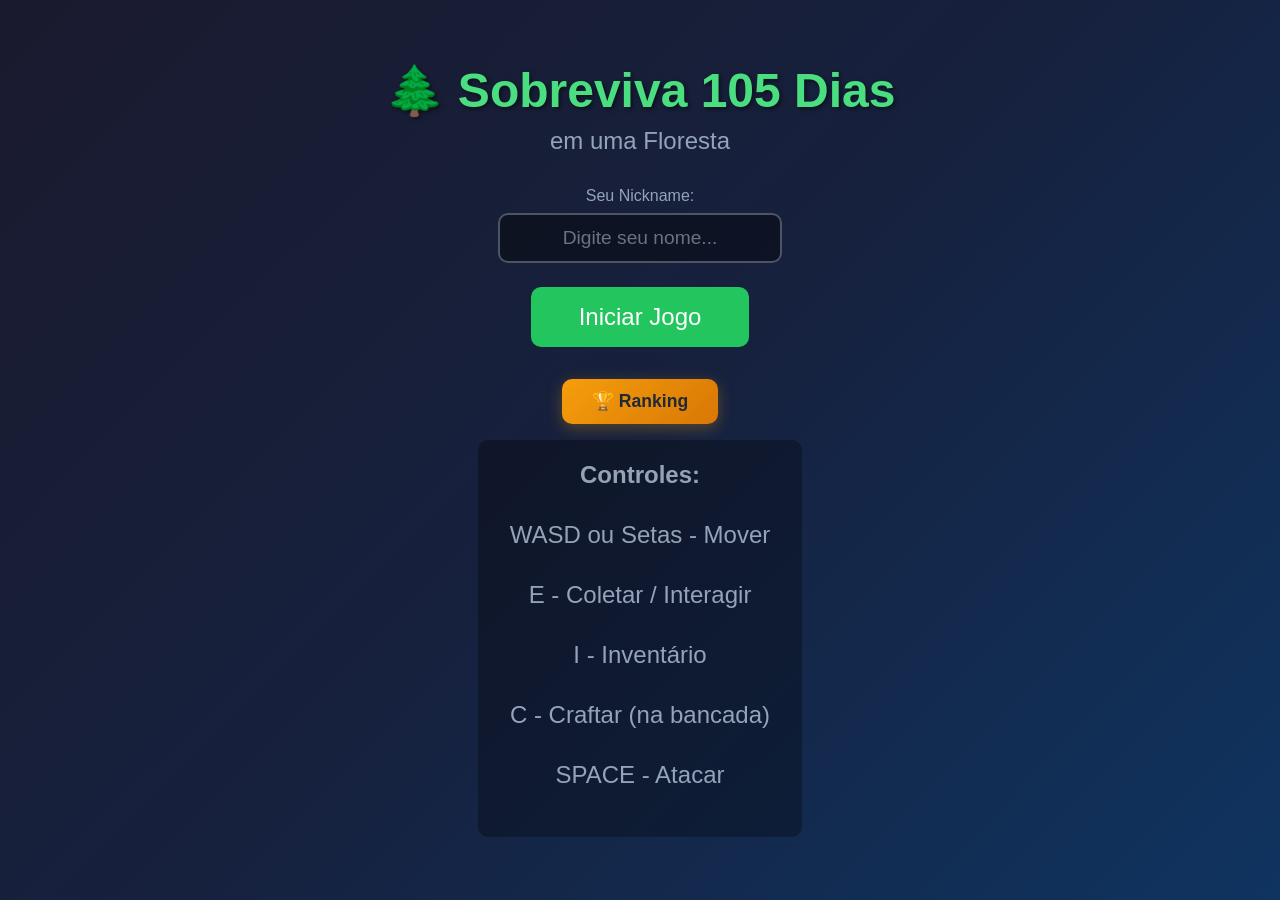
==== commit 0705e43e: "feat: Adicionar sistema de ranking global com Supabase - Criado jogo/js/supabase.js - Cliente REST p" ====
--- a/jogo/index.html
+++ b/jogo/index.html
@@ -24,6 +24,7 @@
             </div>
             <button id="start-btn">Iniciar Jogo</button>
             <button id="load-btn" class="hidden">Continuar Jogo</button>
+            <button id="ranking-btn" class="ranking-menu-btn">🏆 Ranking</button>
             <div class="controls-info">
                 <p><strong>Controles:</strong></p>
                 <p>WASD ou Setas - Mover</p>
@@ -217,6 +218,50 @@
             </div>
         </div>
 
+        <!-- Ranking Screen -->
+        <div id="ranking-screen" class="hidden">
+            <div class="ranking-panel">
+                <button class="ranking-close-x" id="close-ranking-x">✕</button>
+                <h2>🏆 Ranking Global</h2>
+                
+                <!-- Abas -->
+                <div class="ranking-tabs">
+                    <button class="ranking-tab active" data-tab="global">🌍 Global</button>
+                    <button class="ranking-tab" data-tab="my-scores">📊 Meus Scores</button>
+                </div>
+                
+                <!-- Ranking Global -->
+                <div id="ranking-global" class="ranking-content active">
+                    <div id="ranking-list"></div>
+                </div>
+                
+                <!-- Meus Scores -->
+                <div id="ranking-my-scores" class="ranking-content">
+                    <div id="my-scores-list"></div>
+                </div>
+                
+                <!-- Estatísticas -->
+                <div class="ranking-stats">
+                    <div class="stat">
+                        <span class="stat-value" id="stat-total-games">0</span>
+                        <span class="stat-label">Partidas</span>
+                    </div>
+                    <div class="stat">
+                        <span class="stat-value" id="stat-avg-days">0</span>
+                        <span class="stat-label">Média Dias</span>
+                    </div>
+                    <div class="stat">
+                        <span class="stat-value" id="stat-total-children">0</span>
+                        <span class="stat-label">Crianças Salvas</span>
+                    </div>
+                </div>
+                
+                <div class="ranking-status" id="ranking-status"></div>
+                
+                <button id="close-ranking-btn">Fechar</button>
+            </div>
+        </div>
+
         <!-- Pause Menu -->
         <div id="pause-menu" class="hidden">
             <div class="menu-panel">
@@ -241,6 +286,8 @@
     <script src="js/crafting.js"></script>
     <script src="js/cabin.js"></script>
     <script src="js/save.js"></script>
+    <script src="js/supabase.js"></script>
+    <script src="js/ranking.js"></script>
     <script src="js/game.js"></script>
     <script src="js/main.js"></script>
     <script>
--- a/jogo/css/style.css
+++ b/jogo/css/style.css
@@ -959,6 +959,278 @@
 /* Utility Classes */
 .hidden {
     display: none !important;
+}
+
+/* ==================== RANKING ==================== */
+
+/* Botão Ranking na tela inicial */
+.ranking-menu-btn {
+    padding: 12px 30px;
+    font-size: 1.1rem;
+    background: linear-gradient(135deg, #f59e0b 0%, #d97706 100%);
+    color: #1f2937;
+    border: none;
+    border-radius: 10px;
+    cursor: pointer;
+    font-weight: bold;
+    transition: all 0.3s ease;
+    box-shadow: 0 4px 15px rgba(245, 158, 11, 0.3);
+    margin-bottom: 1rem;
+}
+
+.ranking-menu-btn:hover {
+    transform: scale(1.05);
+    box-shadow: 0 6px 20px rgba(245, 158, 11, 0.4);
+}
+
+/* Tela de Ranking */
+#ranking-screen {
+    position: absolute;
+    top: 0;
+    left: 0;
+    width: 100%;
+    height: 100%;
+    background-color: rgba(0,0,0,0.85);
+    display: flex;
+    justify-content: center;
+    align-items: center;
+    z-index: 50;
+}
+
+.ranking-panel {
+    background: linear-gradient(180deg, #1f2937 0%, #111827 100%);
+    padding: 30px;
+    border-radius: 20px;
+    min-width: 420px;
+    max-width: 500px;
+    max-height: 85vh;
+    overflow-y: auto;
+    position: relative;
+    border: 2px solid #374151;
+    box-shadow: 0 20px 60px rgba(0, 0, 0, 0.5);
+}
+
+.ranking-panel h2 {
+    color: #fbbf24;
+    text-align: center;
+    margin-bottom: 20px;
+    font-size: 1.8rem;
+    text-shadow: 0 2px 10px rgba(251, 191, 36, 0.3);
+}
+
+.ranking-close-x {
+    position: absolute;
+    top: 15px;
+    right: 20px;
+    background: none;
+    border: none;
+    color: #9ca3af;
+    font-size: 1.8rem;
+    cursor: pointer;
+    transition: color 0.2s;
+}
+
+.ranking-close-x:hover {
+    color: #ef4444;
+}
+
+/* Abas */
+.ranking-tabs {
+    display: flex;
+    gap: 10px;
+    margin-bottom: 20px;
+}
+
+.ranking-tab {
+    flex: 1;
+    padding: 10px;
+    background-color: #374151;
+    border: none;
+    border-radius: 8px;
+    color: #9ca3af;
+    cursor: pointer;
+    font-size: 0.9rem;
+    transition: all 0.2s;
+}
+
+.ranking-tab.active {
+    background: linear-gradient(135deg, #3b82f6 0%, #2563eb 100%);
+    color: white;
+}
+
+.ranking-tab:hover:not(.active) {
+    background-color: #4b5563;
+}
+
+/* Conteúdo das abas */
+.ranking-content {
+    display: none;
+}
+
+.ranking-content.active {
+    display: block;
+}
+
+/* Lista de Ranking */
+#ranking-list,
+#my-scores-list {
+    display: flex;
+    flex-direction: column;
+    gap: 10px;
+    margin-bottom: 20px;
+}
+
+.ranking-item {
+    display: flex;
+    align-items: center;
+    padding: 15px;
+    background-color: #374151;
+    border-radius: 12px;
+    transition: transform 0.2s;
+}
+
+.ranking-item:hover {
+    transform: translateX(5px);
+}
+
+/* Posições especiais */
+.ranking-item.gold {
+    background: linear-gradient(135deg, #fbbf24 0%, #f59e0b 100%);
+    color: #1f2937;
+}
+
+.ranking-item.silver {
+    background: linear-gradient(135deg, #e5e7eb 0%, #9ca3af 100%);
+    color: #1f2937;
+}
+
+.ranking-item.bronze {
+    background: linear-gradient(135deg, #d97706 0%, #b45309 100%);
+    color: white;
+}
+
+.ranking-position {
+    font-size: 1.8rem;
+    font-weight: bold;
+    width: 50px;
+    text-align: center;
+}
+
+.ranking-info {
+    flex: 1;
+    margin-left: 15px;
+}
+
+.ranking-nickname {
+    font-weight: bold;
+    font-size: 1.1rem;
+    margin-bottom: 4px;
+}
+
+.ranking-details {
+    font-size: 0.85rem;
+    opacity: 0.8;
+}
+
+.ranking-score {
+    font-size: 1.4rem;
+    font-weight: bold;
+    color: #4ade80;
+    text-shadow: 0 2px 8px rgba(74, 222, 128, 0.3);
+}
+
+.ranking-item.gold .ranking-score,
+.ranking-item.silver .ranking-score,
+.ranking-item.bronze .ranking-score {
+    color: #1f2937;
+}
+
+/* Estatísticas */
+.ranking-stats {
+    display: flex;
+    justify-content: space-around;
+    padding: 20px;
+    background-color: #111827;
+    border-radius: 12px;
+    margin-bottom: 20px;
+}
+
+.stat {
+    text-align: center;
+}
+
+.stat-value {
+    display: block;
+    font-size: 1.5rem;
+    font-weight: bold;
+    color: #4ade80;
+}
+
+.stat-label {
+    font-size: 0.8rem;
+    color: #9ca3af;
+}
+
+/* Status do ranking */
+.ranking-status {
+    text-align: center;
+    font-size: 0.85rem;
+    margin-bottom: 15px;
+    padding: 8px;
+    border-radius: 8px;
+}
+
+.ranking-status.online {
+    background-color: rgba(34, 197, 94, 0.2);
+    color: #4ade80;
+}
+
+.ranking-status.offline {
+    background-color: rgba(239, 68, 68, 0.2);
+    color: #ef4444;
+}
+
+/* Botão fechar */
+#close-ranking-btn {
+    width: 100%;
+    padding: 14px;
+    background: linear-gradient(135deg, #374151 0%, #1f2937 100%);
+    color: #e5e7eb;
+    border: 1px solid #4b5563;
+    border-radius: 10px;
+    cursor: pointer;
+    font-size: 1rem;
+    transition: all 0.2s;
+}
+
+#close-ranking-btn:hover {
+    background: linear-gradient(135deg, #4b5563 0%, #374151 100%);
+}
+
+/* Mensagem vazia */
+.ranking-empty {
+    text-align: center;
+    color: #6b7280;
+    padding: 30px;
+    font-style: italic;
+}
+
+/* Loading */
+.ranking-loading {
+    text-align: center;
+    color: #9ca3af;
+    padding: 20px;
+}
+
+.ranking-loading::after {
+    content: '';
+    animation: dots 1.5s infinite;
+}
+
+@keyframes dots {
+    0%, 20% { content: '.'; }
+    40% { content: '..'; }
+    60%, 100% { content: '...'; }
 }
 
 /* Night Overlay */
